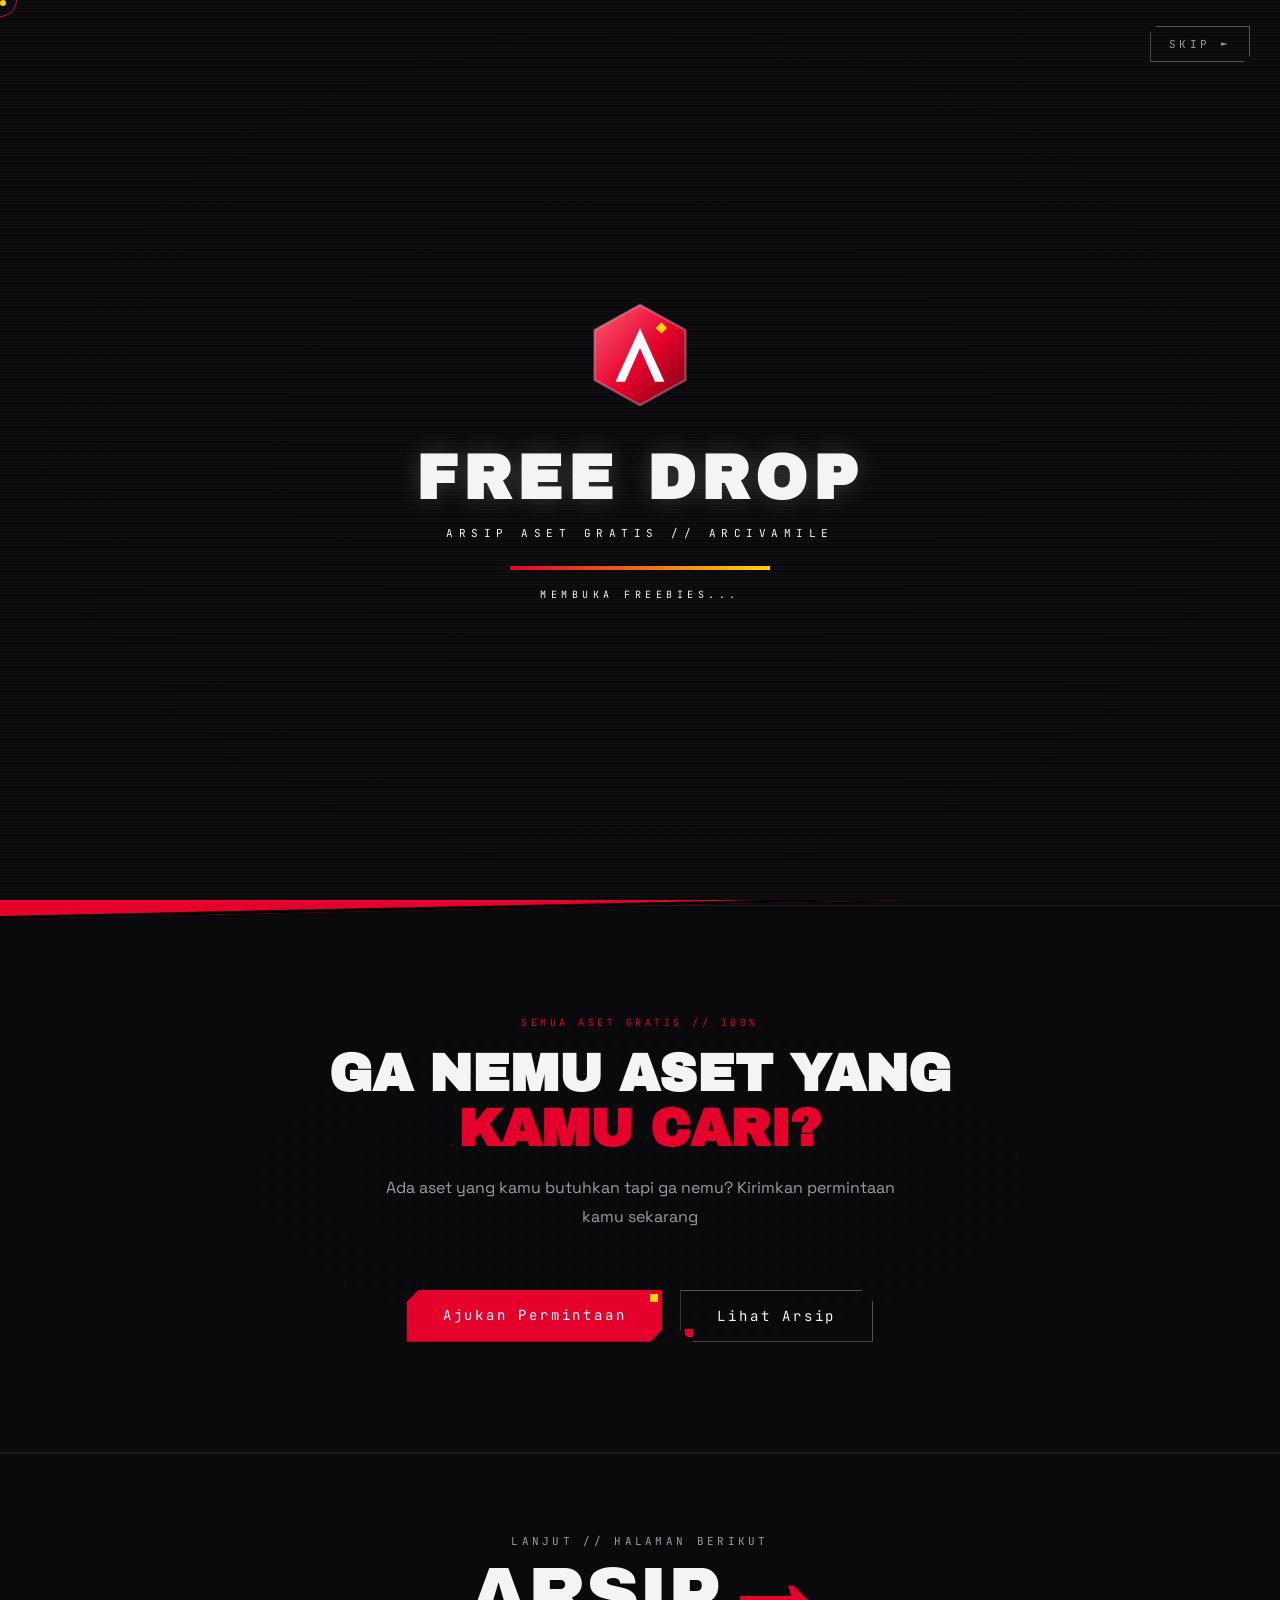
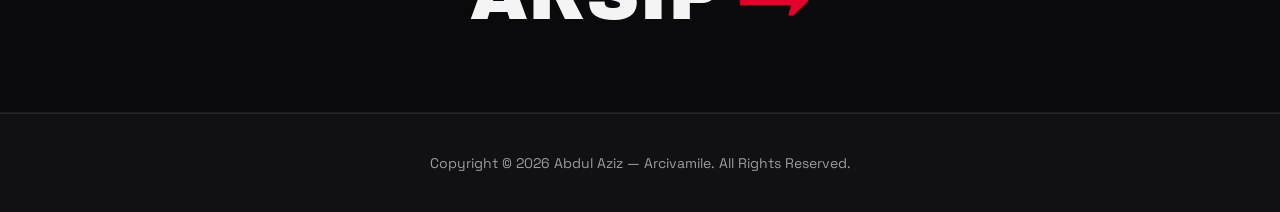
==== index.html @ 346e371b "update only free drop new" ====
<!DOCTYPE html>
<html lang="id" data-theme="dark">
<head>
  <meta charset="UTF-8">
  <meta name="viewport" content="width=device-width, initial-scale=1.0">
  <title>FREE DROP — ASET DESAIN GRATIS</title>
  <script>
    (function () {
      var t = localStorage.getItem('zzz-theme');
      if (t === 'light') document.documentElement.setAttribute('data-theme', 'light');
    })();
  </script>
  <link rel="preconnect" href="https://fonts.googleapis.com">
  <link rel="preconnect" href="https://fonts.gstatic.com" crossorigin>
  <link href="https://fonts.googleapis.com/css2?family=Archivo+Black&family=Space+Grotesk:wght@300;400;500;700&family=JetBrains+Mono:wght@400;700&display=swap" rel="stylesheet">
  <link rel="stylesheet" href="css/style.css">
  <link rel="stylesheet" href="css/freebies.css">
</head>
<body>

  <!-- ===== INTRO ===== -->
  <div class="intro" id="intro">
    <div class="intro-noise"></div>
    <div class="intro-halftone"></div>
    <button class="intro-skip" id="introSkip">SKIP &#9658;</button>
    <div class="intro-center">
      <div class="intro-logo" id="introLogo">
        <svg class="logo-svg" viewBox="0 0 48 48" aria-hidden="true">
          <defs>
            <linearGradient id="lgIntro" x1="0" y1="0" x2="1" y2="1">
              <stop offset="0" stop-color="#ff5a75"/>
              <stop offset="0.55" stop-color="#e4002b"/>
              <stop offset="1" stop-color="#7a0013"/>
            </linearGradient>
          </defs>
          <path d="M24 2.5 L43.5 13.3 V34.7 L24 45.5 L4.5 34.7 V13.3 Z" fill="url(#lgIntro)"/>
          <path d="M24 2.5 L43.5 13.3 V34.7 L24 45.5 L4.5 34.7 V13.3 Z" fill="none" stroke="rgba(255,255,255,.28)" stroke-width="1"/>
          <path d="M24 12.5 L34.5 35.5 H30.4 L24 21 L17.6 35.5 H13.5 Z" fill="#fff"/>
          <path d="M33.2 10 L35.6 12.4 L33.2 14.8 L30.8 12.4 Z" fill="#ffd400"/>
        </svg>
      </div>
      <h1 class="intro-name" id="introName">FREE DROP</h1>
      <p class="intro-sub">ARSIP ASET GRATIS // ARCIVAMILE</p>
      <div class="intro-bar"><i></i></div>
      <p class="intro-loading">MEMBUKA FREEBIES<span class="load-dots">...</span></p>
    </div>
  </div>

  <!-- ===== THEME FLASH ===== -->
  <div class="theme-flash" id="themeFlash"></div>

  <!-- ===== SCROLL PROGRESS ===== -->
  <div class="scroll-progress"><i id="scrollBar"></i></div>

  <!-- ===== NAVBAR ===== -->
  <header class="navbar" id="navbar">
    <div class="navbar-inner">
      <span class="nav-corner nc-tl"></span>
      <span class="nav-corner nc-tr"></span>
      <span class="nav-corner nc-bl"></span>
      <span class="nav-corner nc-br"></span>

      <a href="index" class="logo" data-logo>
        <span class="logo-box">
          <svg class="logo-svg" viewBox="0 0 48 48" aria-hidden="true">
            <defs>
              <linearGradient id="lgNav" x1="0" y1="0" x2="1" y2="1">
                <stop offset="0" stop-color="#ff5a75"/>
                <stop offset="0.55" stop-color="#e4002b"/>
                <stop offset="1" stop-color="#7a0013"/>
              </linearGradient>
            </defs>
            <path d="M24 2.5 L43.5 13.3 V34.7 L24 45.5 L4.5 34.7 V13.3 Z" fill="url(#lgNav)"/>
            <path d="M24 2.5 L43.5 13.3 V34.7 L24 45.5 L4.5 34.7 V13.3 Z" fill="none" stroke="rgba(255,255,255,.28)" stroke-width="1"/>
            <path d="M24 12.5 L34.5 35.5 H30.4 L24 21 L17.6 35.5 H13.5 Z" fill="#fff"/>
            <path d="M33.2 10 L35.6 12.4 L33.2 14.8 L30.8 12.4 Z" fill="#ffd400"/>
          </svg>
        </span>
        <span class="logo-text">RCHIVAMILE<span class="logo-dot">.</span></span>
      </a>
      <span class="nav-tag"><i></i><b>FREE DROP</b> // 2026</span>
      <span class="nav-stripe" aria-hidden="true"></span>

      <nav class="nav-links" id="navLinks">
        <a href="index" class="nav-link active" data-num="01"><span class="nav-txt">Home</span></a>
        <a href="arsip" class="nav-link" data-num="02"><span class="nav-txt">Arsip</span></a>
        <a href="request" class="nav-link" data-num="03"><span class="nav-txt">Request</span></a>
        <span class="nav-indicator" id="navIndicator"></span>
      </nav>

      <div class="navbar-right">
        <button class="theme-toggle" id="themeToggle" aria-label="Ganti tema cahaya">
          <span class="tt-sun">&#9728;</span>
          <span class="tt-knob"></span>
          <span class="tt-moon">&#9788;</span>
        </button>
        <a href="arsip" class="nav-cta">Unduh Aset<span class="cta-corners"></span></a>
      </div>

      <button class="burger" id="burger" aria-label="Menu">
        <span></span><span></span><span></span>
      </button>
    </div>
  </header>

  <!-- ===== MOBILE MENU ===== -->
  <div class="mobile-menu" id="mobileMenu">
    <div class="mobile-menu-bg" id="mobileMenuBg"></div>
    <nav class="mobile-menu-links">
      <a href="index" data-num="01" class="active">Home</a>
      <a href="arsip" data-num="02">Arsip</a>
      <a href="request" data-num="03">Request</a>
    </nav>
    <div class="mobile-menu-foot">
      <span>LINK AKTIF // HOME</span>
      <span class="mm-static">&#9612;&#9612;&#9612;&#9612;&#9612;&#9612;&#9612;</span>
    </div>
  </div>

  <!-- ===== HERO FREEBIES ===== -->
  <section class="fd-hero" id="top">
    <div class="hero-halftone"></div>
    <div class="fd-grid-bg" aria-hidden="true"></div>
    <svg class="fd-reticle" viewBox="0 0 100 100" aria-hidden="true">
      <g fill="none" stroke="rgba(255,255,255,.22)" stroke-width="1.2">
        <circle cx="50" cy="50" r="20"/>
        <circle cx="50" cy="50" r="42" stroke-dasharray="3 7" opacity=".4"/>
        <line x1="50" y1="18" x2="50" y2="30"/>
        <line x1="50" y1="70" x2="50" y2="82"/>
        <line x1="18" y1="50" x2="30" y2="50"/>
        <line x1="70" y1="50" x2="82" y2="50"/>
      </g>
    </svg>
    <div class="fd-vert vert-l">ASET GRATIS // VOL.01</div>
    <div class="fd-vert vert-r">DOWNLOAD / ARCIVAMILE</div>

    <div class="fd-hero-inner">
      <div class="hero-brackets" aria-hidden="true">
        <i class="br-tl"></i><i class="br-tr"></i><i class="br-bl"></i><i class="br-br"></i>
      </div>
      <p class="hero-kicker reveal">ARSIP ASET DESAIN GRATIS</p>
      <h1 class="fd-title">
        <span class="line line-1">
          <span class="glitch" data-text="FREE">FREE</span>
        </span>
        <span class="line line-2">
          <span class="glitch" data-text="DROP.">DROP.</span>
        </span>
      </h1>
      <p class="hero-sub reveal">Aset desain <b>gratis</b> dari Arcivamile — Unduh, Gunakan, dan Beri Kredit.</p>
      <div class="fd-chips reveal">
        <span class="fd-chip">100% GRATIS</span>
        <span class="fd-chip fd-chip-yellow">FILE SIAP PAKAI</span>
        <span class="fd-chip">UPDATE RUTIN</span>
        <span class="fd-chip fd-chip-fill">NO PAYWALL</span>
      </div>
      <div class="fd-stats reveal">
        <div class="fd-stat"><b id="statArsip">07</b><span>ARSIP</span></div>
        <div class="fd-stat"><b id="statKategori">07</b><span>KATEGORI</span></div>
        <div class="fd-stat"><b>100%</b><span>GRATIS</span></div>
        <div class="fd-stat"><b>FREE</b><span>LICENSE</span></div>
      </div>
    </div>

    <div class="fd-tape" aria-hidden="true"></div>
    <div class="hero-fade" aria-hidden="true"></div>
  </section>

  <!-- ===== MARQUEE ===== -->
  <div class="marquee">
    <div class="marquee-track">
      <span>LOGO PACK&nbsp;&nbsp;&#10022;&nbsp;&nbsp;FONT&nbsp;&nbsp;&#10022;&nbsp;&nbsp;PNG&nbsp;&nbsp;&#10022;&nbsp;&nbsp;JPG&nbsp;&nbsp;&#10022;&nbsp;&nbsp;LOGO PACK&nbsp;&nbsp;&#10022;&nbsp;&nbsp;FONT&nbsp;&nbsp;&#10022;&nbsp;&nbsp;PNG&nbsp;&nbsp;&#10022;&nbsp;&nbsp;JPG&nbsp;&nbsp;&#10022;&nbsp;&nbsp;LOGO PACK&nbsp;&nbsp;&#10022;&nbsp;&nbsp;FONT&nbsp;&nbsp;&#10022;&nbsp;&nbsp;PNG&nbsp;&nbsp;&#10022;&nbsp;&nbsp;JPG&nbsp;&nbsp;&#10022;&nbsp;&nbsp;</span>
      <span>LOGO PACK&nbsp;&nbsp;&#10022;&nbsp;&nbsp;FONT&nbsp;&nbsp;&#10022;&nbsp;&nbsp;PNG&nbsp;&nbsp;&#10022;&nbsp;&nbsp;JPG&nbsp;&nbsp;&#10022;&nbsp;&nbsp;LOGO PACK&nbsp;&nbsp;&#10022;&nbsp;&nbsp;FONT&nbsp;&nbsp;&#10022;&nbsp;&nbsp;PNG&nbsp;&nbsp;&#10022;&nbsp;&nbsp;JPG&nbsp;&nbsp;&#10022;&nbsp;&nbsp;LOGO PACK&nbsp;&nbsp;&#10022;&nbsp;&nbsp;FONT&nbsp;&nbsp;&#10022;&nbsp;&nbsp;PNG&nbsp;&nbsp;&#10022;&nbsp;&nbsp;JPG&nbsp;&nbsp;&#10022;&nbsp;&nbsp;</span>
    </div>
  </div>

  <!-- ===== CTA ===== -->
  <section class="fd-cta">
    <div class="hero-halftone"></div>
    <div class="fd-cta-inner reveal">
      <span class="cp-label">SEMUA ASET GRATIS // 100%</span>
      <h2 class="fd-cta-title">GA NEMU ASET YANG <BR> <span class="hl">KAMU CARI?</span></h2>
      <p>Ada aset yang kamu butuhkan tapi ga nemu? Kirimkan permintaan kamu sekarang</p>
      <div class="hero-cta">
        <a href="request" class="btn btn-red">Ajukan Permintaan<span></span></a>
        <a href="arsip" class="btn btn-ghost">Lihat Arsip<span></span></a>
      </div>
    </div>
  </section>

  


  <!-- ===== LANJUT KE ARSIP ===== -->
  <section class="fd-next">
    <a href="arsip" class="fd-next-link">
      <span class="fd-next-label">LANJUT // HALAMAN BERIKUT</span>
      <span class="fd-next-title">ARSIP<span class="fd-next-arrow">&#8594;</span></span>
    </a>
  </section>

  <!-- ===== FOOTER ===== -->
  <footer class="footer">
    <div class="footer-noise"></div>
    <p>Copyright &copy; 2026 Abdul Aziz — Arcivamile. All Rights Reserved.</p>
  </footer>

  <!-- cursor -->
  <div class="cursor" id="cursor"></div>
  <div class="cursor-dot" id="cursorDot"></div>

  <script src="js/freebies.js"></script>
</body>
</html>
---- css/style.css ----
/* ============================================================
   ARCIVAMILE — Zenless Zone Zero Themed Design Portfolio
   Light / Dark theme via [data-theme]
   ============================================================ */

/* ---------- THEME TOKENS ---------- */
:root {
  --red: #e4002b;
  --red-dark: #a3001f;
  --yellow: #ffd400;
  --font-display: 'Archivo Black', sans-serif;
  --font-body: 'Space Grotesk', sans-serif;
  --font-mono: 'JetBrains Mono', monospace;
  color-scheme: dark;

  /* dark */
  --bg: #0a0a0c;
  --bg-2: #111114;
  --bg-3: #1a1a1f;
  --text: #f4f4f5;
  --muted: #9b9ba3;
  --border: rgba(255,255,255,.08);
  --border-strong: rgba(255,255,255,.3);
  --halftone: rgba(255,255,255,.05);
  --scanline: rgba(255,255,255,.025);
  --kicker: #ffd400;
  --accent-text: #ffd400;
  --tag-text: #ffd400;
  --tag-border: rgba(255,212,0,.35);
  --hud-bg: rgba(10,10,12,.55);
  --navbar-bg: rgba(10,10,12,.55);
  --navbar-bg-solid: rgba(10,10,12,.9);
  --chip-text: #ffd400;
  --shadow: rgba(0,0,0,.6);
}

[data-theme="light"] {
  color-scheme: light;
  --bg: #f4f2ee;
  --bg-2: #ffffff;
  --bg-3: #e7e4de;
  --text: #17171a;
  --muted: #5c5c66;
  --border: rgba(20,20,24,.12);
  --border-strong: rgba(20,20,24,.4);
  --halftone: rgba(20,20,24,.06);
  --scanline: rgba(20,20,24,.045);
  --kicker: #e4002b;
  --accent-text: #e4002b;
  --tag-text: #7a5c00;
  --tag-border: rgba(160,120,0,.4);
  --hud-bg: rgba(255,255,255,.82);
  --navbar-bg: rgba(244,242,238,.72);
  --navbar-bg-solid: rgba(244,242,238,.93);
  --chip-text: #a3001f;
  --shadow: rgba(0,0,0,.18);
}

/* ---------- BASE ---------- */
* { margin: 0; padding: 0; box-sizing: border-box; }

html { scroll-behavior: smooth; }

body {
  background: var(--bg);
  color: var(--text);
  font-family: var(--font-body);
  overflow-x: hidden;
  cursor: none;
  transition: background-color .5s ease, color .5s ease,
              opacity .32s ease, transform .32s ease;
}
body.leaving { opacity: 0; transform: scale(.985); }

/* sembunyikan cursor bawaan di semua elemen (pakai custom cursor) */
* { cursor: none !important; }

@media (max-width: 768px) {
  body { cursor: auto; }
  * { cursor: auto !important; }
  .cursor, .cursor-dot { display: none; }
}

::selection { background: var(--red); color: #fff; }

::-webkit-scrollbar { width: 10px; }
::-webkit-scrollbar-track { background: var(--bg); }
::-webkit-scrollbar-thumb { background: var(--red); border: 2px solid var(--bg); }

.hl { color: var(--red); }

/* theme-aware smooth switch on key surfaces */
.navbar, .mobile-menu-bg, .hero-hud, .chip, .stat, .skill-card, .proj-card,
.channel, .footer, .scroll-progress, .contact-form input, .contact-form textarea,
.about-img, .theme-toggle {
  transition: background-color .5s ease, border-color .5s ease, color .5s ease;
}

/* ---------- helpers ---------- */
.reveal {
  opacity: 0;
  transform: translateY(34px);
  transition: opacity .8s cubic-bezier(.2,.7,.2,1), transform .8s cubic-bezier(.2,.7,.2,1);
}
.reveal.in { opacity: 1; transform: translateY(0); }

/* ============================================================
   INTRO — before entering the site
   ============================================================ */
.intro {
  position: fixed; inset: 0; z-index: 2000;
  background: var(--bg);
  display: grid; place-items: center;
  overflow: hidden;
  cursor: pointer;
  transition: transform .85s cubic-bezier(.8,0,.2,1) .2s;
}
.intro::before {
  content: '';
  position: absolute; inset: 0;
  background: var(--red);
  transform: translateY(101%);
  transition: transform .55s cubic-bezier(.8,0,.2,1);
}
.intro.exiting::before { transform: translateY(0); }
.intro.exiting { transform: translateY(-101%); }
.intro.done { display: none; }

.intro-halftone {
  position: absolute; inset: 0;
  background-image: radial-gradient(rgba(228,0,43,.14) 1.5px, transparent 1.6px);
  background-size: 16px 16px;
  mask-image: radial-gradient(ellipse at center, #000 20%, transparent 70%);
}
.intro-noise {
  position: absolute; inset: 0;
  background-image: repeating-linear-gradient(0deg, var(--scanline) 0 1px, transparent 1px 3px);
  animation: introStatic .25s steps(2) infinite;
}
@keyframes introStatic {
  0% { transform: translateY(0); }
  50% { transform: translateY(-12px); }
  100% { transform: translateY(6px); }
}
.intro-center { position: relative; z-index: 2; text-align: center; padding: 24px; }
.intro-logo {
  width: 112px; height: 112px;
  margin: 0 auto 34px;
  filter: drop-shadow(0 0 30px rgba(228,0,43,.5));
  animation: introLogoIn .9s ease-out .2s both,
             introLogoPulse 2.4s ease 1.4s infinite,
             introLogoGlitch 4.5s steps(2) 2.1s infinite;
}
@keyframes introLogoIn {
  0% { opacity: 0; transform: rotate(-14deg) scale(.65); filter: blur(12px); }
  22% { opacity: 1; transform: rotate(5deg) scale(1.06); }
  38% { opacity: .3; transform: rotate(-6deg) scale(.92); }
  55% { opacity: 1; transform: rotate(3deg) scale(1.02); }
  75% { opacity: .6; }
  100% { opacity: 1; transform: rotate(0) scale(1); filter: blur(0); }
}
@keyframes introLogoPulse {
  0%,100% { filter: drop-shadow(0 0 30px rgba(228,0,43,.45)); }
  50% { filter: drop-shadow(0 0 70px rgba(255,61,90,.9)); }
}
@keyframes introLogoGlitch {
  0%, 88%, 100% { transform: translateX(0) rotate(0); opacity: 1; }
  90% { transform: translateX(-5px) rotate(-3deg); opacity: .5; }
  92% { transform: translateX(5px) rotate(2deg); opacity: 1; }
  94% { transform: translateX(-3px); opacity: .7; }
  96% { transform: translateX(2px); opacity: 1; }
}

.intro-name {
  font-family: var(--font-display);
  font-size: clamp(32px, 7vw, 62px);
  letter-spacing: .1em;
  color: var(--text);
  margin-bottom: 14px;
  text-shadow: 0 0 24px rgba(255,255,255,.18);
}
.intro-name span {
  display: inline-block;
  opacity: 0;
  animation: introLetter .5s ease-out forwards;
}
@keyframes introLetter {
  0% { opacity: 0; transform: translateX(-16px) skewX(-10deg); filter: blur(6px); }
  25% { opacity: .9; transform: translateX(5px) skewX(6deg); }
  40% { opacity: .25; }
  55% { opacity: 1; transform: translateX(-3px) skewX(-4deg); }
  70% { opacity: .5; }
  85% { opacity: 1; transform: translateX(2px) skewX(2deg); }
  100% { opacity: 1; transform: translateX(0) skewX(0); filter: blur(0); }
}

/* glitch after letters settle — monochrome, inverts with theme */
.intro-name.glitching {
  animation: introNameGlitch 3.6s steps(2) infinite;
}
@keyframes introNameGlitch {
  0%, 87%, 100% { transform: none; opacity: 1; text-shadow: 0 0 24px rgba(255,255,255,.18); }
  89% { transform: translate(-4px, 2px) skewX(-5deg); clip-path: inset(0 0 45% 0); text-shadow: -3px 0 0 rgba(255,255,255,.5), 3px 0 0 rgba(255,255,255,.4); }
  91% { transform: translate(4px, -2px); clip-path: inset(45% 0 12% 0); opacity: .55; }
  93% { transform: translate(-3px, 1px) skewX(4deg); clip-path: inset(22% 0 40% 0); text-shadow: 3px 0 0 rgba(255,255,255,.45); }
  95% { transform: translate(2px, 0); opacity: .8; }
  97% { transform: none; }
}

.intro-sub {
  font-family: var(--font-mono);
  font-size: 11px; letter-spacing: .5em;
  color: var(--text);
  opacity: 0;
  animation: introFade 1s ease 1.6s forwards;
}
@keyframes introFade { to { opacity: 1; } }

.intro-bar {
  width: 260px; height: 4px;
  margin: 26px auto 0;
  background: var(--bg-3);
  overflow: hidden;
}
.intro-bar i {
  display: block; height: 100%; width: 0%;
  background: linear-gradient(90deg, var(--red), var(--yellow));
  animation: introLoad 2.3s ease-in-out .55s forwards;
}
@keyframes introLoad { to { width: 100%; } }

.intro-loading {
  margin-top: 18px;
  font-family: var(--font-mono);
  font-size: 10px; letter-spacing: .45em;
  color: var(--text);
  opacity: 0;
  animation: introFade .6s ease 2.8s forwards;
}
.load-dots { animation: preBlink 1s steps(2) infinite; }

.intro-skip {
  position: absolute; top: 26px; right: 30px; z-index: 3;
  font-family: var(--font-mono); font-size: 11px; letter-spacing: .3em;
  color: var(--muted);
  background: transparent; border: 1px solid var(--border-strong);
  padding: 10px 18px; cursor: pointer;
  clip-path: polygon(6px 0, 100% 0, 100% calc(100% - 6px), calc(100% - 6px) 100%, 0 100%, 0 6px);
  transition: all .3s ease;
  opacity: 0;
  animation: introFade .6s ease 2.9s forwards;
}
.intro-skip:hover { color: var(--text); border-color: var(--red); }

html.no-scroll { overflow: hidden; }

/* hero enters only after intro */
.hero-kicker, .hero-sub { animation: none; opacity: 0; }
.entered .hero-kicker { animation: kickerIn 1s ease .35s backwards; }
.entered .hero-sub { animation: kickerIn 1s ease .6s backwards; }

/* ============================================================
   THEME FLASH + SCROLL PROGRESS + TV STATIC
   ============================================================ */
.theme-flash {
  position: fixed; inset: 0; z-index: 1600;
  background: var(--red);
  opacity: 0; pointer-events: none;
  transition: opacity .3s ease;
}
.theme-flash.show { opacity: .14; }

.scroll-progress {
  position: fixed; top: 0; left: 0; width: 100%; height: 3px;
  z-index: 1200; background: var(--bg-3);
}
.scroll-progress i {
  display: block; height: 100%; width: 0%;
  background: linear-gradient(90deg, var(--red), var(--yellow));
  box-shadow: 0 0 12px var(--red);
}

.tv-static {
  position: fixed; inset: 0; z-index: 999;
  pointer-events: none;
  background-image: repeating-linear-gradient(0deg, var(--scanline) 0 1px, transparent 1px 3px);
}

/* ============================================================
   NAVBAR  ★ MAIN FEATURE
   ============================================================ */
.navbar {
  position: fixed; top: 0; left: 0; width: 100%;
  z-index: 1000;
  transform: translateY(-110%);
  background: var(--navbar-bg);
  backdrop-filter: blur(14px);
  -webkit-backdrop-filter: blur(14px);
  border-bottom: 1px solid var(--border);
}
.navbar.loaded { transform: translateY(0); transition: transform .55s cubic-bezier(.7,0,.2,1); }

.navbar.hidden { transform: translateY(-110%); }

.navbar.scrolled {
  background: var(--navbar-bg-solid);
  box-shadow: 0 8px 30px var(--shadow), 0 1px 0 var(--red);
}

.navbar::after {
  content: '';
  position: absolute; left: 0; bottom: -1px; height: 2px; width: 100%;
  background: linear-gradient(90deg, transparent, var(--red) 20%, var(--yellow) 80%, transparent);
  opacity: 0;
  transform: scaleX(.2);
  transition: opacity .5s ease, transform .5s ease;
}
.navbar.scrolled::after { opacity: 1; transform: scaleX(1); }

.navbar-inner {
  max-width: 1400px; margin: 0 auto;
  padding: 0 32px;
  height: 74px;
  position: relative;
  display: flex; align-items: center; justify-content: space-between;
  gap: 24px;
}

/* --- dekorasi panel (desktop) --- */
.nav-corner {
  position: absolute; width: 11px; height: 11px;
  z-index: 3; pointer-events: none;
  opacity: 0;
}
.nc-tl { top: 9px; left: 9px; border-top: 2px solid var(--yellow); border-left: 2px solid var(--yellow); }
.nc-tr { top: 9px; right: 9px; border-top: 2px solid var(--red); border-right: 2px solid var(--red); }
.nc-bl { bottom: 9px; left: 9px; border-bottom: 2px solid var(--red); border-left: 2px solid var(--red); }
.nc-br { bottom: 9px; right: 9px; border-bottom: 2px solid var(--yellow); border-right: 2px solid var(--yellow); }

.nav-tag {
  display: none;
  align-items: center; gap: 9px;
  font-family: var(--font-mono);
  font-size: 9px; letter-spacing: .3em;
  color: var(--muted);
  white-space: nowrap;
}
.nav-tag i { width: 6px; height: 6px; background: #4ade80; animation: preBlink 1.2s steps(2) infinite; flex-shrink: 0; }
.nav-tag b { color: var(--text); font-weight: 400; }

.nav-stripe {
  display: none;
  width: 18px; height: 34px;
  flex-shrink: 0;
  background: repeating-linear-gradient(-45deg, rgba(228,0,43,.6) 0 4px, rgba(255,212,0,.45) 4px 8px);
  background-size: 11.3px 11.3px;
  animation: stripeMove .7s linear infinite;
  opacity: .55;
  mask-image: linear-gradient(to bottom, transparent, #000 25%, #000 75%, transparent);
  -webkit-mask-image: linear-gradient(to bottom, transparent, #000 25%, #000 75%, transparent);
}
@keyframes stripeMove { to { background-position: 11.3px 0; } }

/* --- logo --- */
.logo {
  display: flex; align-items: center; gap: 10px;
  text-decoration: none; color: var(--text);
  font-family: var(--font-display); font-size: 15px;
  letter-spacing: .04em;
  transition: color .3s;
}
.logo-box {
  width: 40px; height: 40px;
  display: block;
  filter: drop-shadow(0 0 10px rgba(228,0,43,.5));
  transition: transform .35s cubic-bezier(.34,1.56,.64,1), filter .35s ease;
}
.logo-svg { width: 100%; height: 100%; display: block; }
.logo:hover .logo-box {
  transform: scale(1.14) rotate(-4deg);
  filter: drop-shadow(0 0 18px rgba(228,0,43,.9));
}
.logo-dot { color: var(--red); }

.logo:hover .logo-text { animation: logoGlitch .4s steps(2) 2; }
@keyframes logoGlitch {
  0% { transform: translateX(0); opacity: 1; }
  25% { transform: translateX(-2px); opacity: .6; color: var(--yellow); }
  50% { transform: translateX(2px); opacity: 1; }
  75% { transform: translateX(-1px); opacity: .7; color: var(--red); }
  100% { transform: translateX(0); opacity: 1; }
}

/* --- nav links --- */
.nav-links {
  position: relative;
  display: flex; align-items: center; gap: 6px;
}

/* slider merah yang mengikuti link aktif */
.nav-indicator {
  position: absolute; bottom: 2px; left: 0;
  height: 3px; width: 40px;
  background: var(--red);
  box-shadow: 0 0 12px rgba(228,0,43,.9);
  clip-path: polygon(6px 0, 100% 0, calc(100% - 6px) 100%, 0 100%);
  transition: left .45s cubic-bezier(.7,0,.3,1), width .45s cubic-bezier(.7,0,.3,1);
  z-index: 3;
  pointer-events: none;
}
.nav-indicator::after {
  content: '';
  position: absolute; top: -3px; left: 0; width: 100%; height: 3px;
  background: rgba(255,212,0,.85);
  clip-path: inherit;
}

.nav-link {
  position: relative;
  text-decoration: none;
  color: var(--muted);
  font-size: 14px; font-weight: 500;
  letter-spacing: .14em;
  padding: 12px 18px;
  overflow: hidden;
  transition: color .35s ease;
  isolation: isolate;
}

.nav-link::before {
  content: attr(data-num);
  font-family: var(--font-mono);
  font-size: 9px;
  color: var(--red);
  opacity: 0;
  margin-right: 2px;
  display: inline-block;
  vertical-align: super;
  transform: translateY(6px);
  transition: all .35s ease;
}

/* halftone dot texture on hover */
.nav-link::after {
  content: '';
  position: absolute; inset: 0;
  z-index: -1;
  background-image: radial-gradient(rgba(228,0,43,.16) 1.2px, transparent 1.3px);
  background-size: 7px 7px;
  clip-path: inset(100% 0 0 0);
  transition: clip-path .45s cubic-bezier(.7,0,.3,1);
}

.nav-link .nav-txt { position: relative; z-index: 1; }

/* blade merah miring saat hover — khas ZZZ */
.nav-link .nav-txt::before {
  content: '';
  position: absolute; inset: -3px -8px;
  z-index: -1;
  background: var(--red);
  box-shadow: 0 0 16px rgba(228,0,43,.6);
  transform: skewX(-14deg) scaleY(0);
  transform-origin: bottom;
  transition: transform .32s cubic-bezier(.7,0,.3,1);
}
.nav-link:hover .nav-txt::before, .nav-link.active .nav-txt::before {
  transform: skewX(-14deg) scaleY(1);
}

.nav-link:hover, .nav-link.active { color: var(--text); }
.nav-link:hover::after { clip-path: inset(0 0 0 0); }
.nav-link:hover::before, .nav-link.active::before { opacity: 1; transform: translateY(0); }

.nav-link:hover .nav-txt, .nav-link.active .nav-txt { color: #fff; text-shadow: 0 0 18px rgba(228,0,43,.8); }
.nav-link.active::after { clip-path: inset(0 0 0 0); }

.nav-link .nav-txt::after {
  content: '';
  position: absolute; left: 0; bottom: -4px;
  width: 100%; height: 2px;
  background: var(--yellow);
  transform: scaleX(0);
  transform-origin: left;
  transition: transform .4s cubic-bezier(.7,0,.3,1);
}
.nav-link:hover .nav-txt::after, .nav-link.active .nav-txt::after { transform: scaleX(1); }

/* --- navbar right (toggle + cta) --- */
.navbar-right {
  display: flex; align-items: center; gap: 16px;
}

/* --- theme toggle --- */
.theme-toggle {
  position: relative;
  width: 66px; height: 32px;
  background: var(--bg-3);
  border: 1px solid var(--border-strong);
  cursor: pointer;
  display: flex; align-items: center; justify-content: space-between;
  padding: 0 9px;
  clip-path: polygon(6px 0, 100% 0, 100% calc(100% - 6px), calc(100% - 6px) 100%, 0 100%, 0 6px);
  overflow: hidden;
}
.theme-toggle:hover { border-color: var(--red); box-shadow: 0 0 14px rgba(228,0,43,.25); }
.tt-sun, .tt-moon {
  position: relative; z-index: 1;
  font-size: 13px; line-height: 1;
  transition: color .35s ease, transform .45s cubic-bezier(.34,1.56,.64,1);
}
.tt-sun { color: var(--muted); }
.tt-moon { color: var(--muted); }
[data-theme="dark"] .tt-moon { color: var(--yellow); transform: scale(1.15); }
[data-theme="light"] .tt-sun { color: #e8761f; transform: scale(1.15) rotate(30deg); }
.tt-knob {
  position: absolute; top: 2px; left: 2px;
  width: 29px; height: 26px;
  background: var(--red);
  z-index: 0;
  clip-path: polygon(4px 0, 100% 0, 100% calc(100% - 4px), calc(100% - 4px) 100%, 0 100%, 0 4px);
  transition: transform .4s cubic-bezier(.7,0,.3,1), background .4s ease;
}
[data-theme="light"] .tt-knob { transform: translateX(33px); background: var(--yellow); }

/* --- CTA --- */
.nav-cta {
  position: relative;
  text-decoration: none;
  font-family: var(--font-mono);
  font-size: 12px; letter-spacing: .18em;
  color: #fff;
  background: var(--red);
  padding: 12px 26px;
  clip-path: polygon(10px 0, 100% 0, 100% calc(100% - 10px), calc(100% - 10px) 100%, 0 100%, 0 10px);
  transition: background .3s ease, transform .3s cubic-bezier(.34,1.56,.64,1);
}
.nav-cta:hover {
  background: var(--yellow);
  color: #000;
  transform: translateY(-2px);
}
.nav-cta:active { transform: translateY(0) scale(.96); }
.cta-corners::before, .cta-corners::after {
  content: '';
  position: absolute; width: 6px; height: 6px;
  background: var(--yellow);
  transition: all .3s ease;
}
.cta-corners::before { top: 3px; left: 3px; }
.cta-corners::after { bottom: 3px; right: 3px; }
.nav-cta:hover .cta-corners::before { background: var(--red); transform: translate(-2px,-2px); }
.nav-cta:hover .cta-corners::after { background: var(--red); transform: translate(2px,2px); }

/* --- burger --- */
.burger {
  display: none;
  width: 44px; height: 44px;
  background: transparent; border: 1px solid var(--border-strong);
  cursor: pointer;
  flex-direction: column; align-items: center; justify-content: center; gap: 6px;
  transition: border-color .3s, background-color .5s ease;
}
.burger span {
  display: block; width: 20px; height: 2px;
  background: var(--text);
  transition: all .4s cubic-bezier(.7,0,.3,1);
}
.burger.open span:nth-child(1) { transform: translateY(8px) rotate(45deg); background: var(--red); }
.burger.open span:nth-child(2) { opacity: 0; transform: scaleX(0); }
.burger.open span:nth-child(3) { transform: translateY(-8px) rotate(-45deg); background: var(--red); }

/* ============================================================
   MOBILE MENU
   ============================================================ */
.mobile-menu {
  position: fixed; inset: 0; z-index: 900;
  visibility: hidden;
  pointer-events: none;
}
.mobile-menu-bg {
  position: absolute; inset: 0;
  background: var(--bg);
  clip-path: circle(0% at 100% 0);
  background-image: radial-gradient(rgba(228,0,43,.08) 1.5px, transparent 1.6px);
  background-size: 14px 14px;
}
.mobile-menu.open { visibility: visible; pointer-events: auto; }
.mobile-menu.open .mobile-menu-bg { clip-path: circle(150% at 100% 0); transition: clip-path .7s cubic-bezier(.7,0,.3,1); }

.mobile-menu-links {
  position: relative; z-index: 1;
  height: 100%;
  display: flex; flex-direction: column;
  align-items: center; justify-content: center; gap: 10px;
  padding-top: 60px;
}
.mobile-menu-links a {
  position: relative;
  color: var(--text);
  text-decoration: none;
  font-family: var(--font-display);
  font-size: clamp(30px, 8vw, 48px);
  padding: 4px 18px;
  opacity: 0;
  transform: translateY(40px) rotate(2deg);
  transition: all .55s cubic-bezier(.34,1.56,.64,1);
}
.mobile-menu-links a::before {
  content: attr(data-num);
  font-family: var(--font-mono); font-size: 12px;
  color: var(--red);
  vertical-align: super; margin-right: 6px;
}
.mobile-menu-links a:hover { color: var(--red); letter-spacing: .1em; }
.mobile-menu.open .mobile-menu-links a {
  opacity: 1; transform: translateY(0) rotate(0deg);
}
.mobile-menu.open .mobile-menu-links a:nth-child(1) { transition-delay: .25s; }
.mobile-menu.open .mobile-menu-links a:nth-child(2) { transition-delay: .33s; }
.mobile-menu.open .mobile-menu-links a:nth-child(3) { transition-delay: .41s; }
.mobile-menu.open .mobile-menu-links a:nth-child(4) { transition-delay: .49s; }
.mobile-menu.open .mobile-menu-links a:nth-child(5) { transition-delay: .57s; }
.mobile-menu.open .mobile-menu-links a:nth-child(6) { transition-delay: .65s; }

.mobile-menu-foot {
  position: absolute; bottom: 34px; left: 0; width: 100%;
  display: flex; justify-content: space-between;
  padding: 0 28px;
  font-family: var(--font-mono); font-size: 10px;
  letter-spacing: .3em; color: var(--muted);
  opacity: 0; transition: opacity .5s ease .7s;
}
.mobile-menu.open .mobile-menu-foot { opacity: 1; }
.mm-static { color: var(--red); animation: preBlink 1.4s steps(2) infinite; }

/* ============================================================
   HERO
   ============================================================ */
.hero {
  position: relative;
  min-height: 100vh;
  display: grid; place-items: center;
  overflow: hidden;
  padding: 120px 24px 80px;
}
.hero-halftone {
  position: absolute; inset: 0;
  background-image: radial-gradient(var(--halftone) 1px, transparent 1.4px);
  background-size: 16px 16px;
  mask-image: radial-gradient(ellipse at center, #000 30%, transparent 75%);
}
.hero-tv {
  position: absolute; inset: -50%;
  background-image: repeating-linear-gradient(0deg, var(--scanline) 0 1px, transparent 1px 3px);
  animation: tvScan 8s linear infinite;
}
@keyframes tvScan { from { transform: translateY(0); } to { transform: translateY(60px); } }

/* --- canvas partikel --- */
#particles {
  position: absolute; inset: 0;
  z-index: 1;
  pointer-events: none;
}

/* --- grid desain (layar figma) --- */
.hero-grid {
  position: absolute; inset: 0;
  background-image:
    linear-gradient(var(--halftone) 1px, transparent 1px),
    linear-gradient(90deg, var(--halftone) 1px, transparent 1px);
  background-size: 64px 64px;
  mask-image: radial-gradient(ellipse at center, #000 20%, transparent 80%);
  -webkit-mask-image: radial-gradient(ellipse at center, #000 20%, transparent 80%);
  z-index: 0;
  opacity: .6;
}

/* --- speed lines (burst) --- */
.hero-lines {
  position: absolute; inset: 0;
  width: 100%; height: 100%;
  z-index: 0;
  pointer-events: none;
  opacity: 0;
  animation: linesFlicker 6s steps(2) infinite;
}
@keyframes linesFlicker {
  0%, 40%, 100% { opacity: 0; }
  41% { opacity: .9; }
  43% { opacity: 0; }
  58% { opacity: .7; }
  60% { opacity: 0; }
  78% { opacity: .5; }
  80% { opacity: 0; }
}

/* --- ring hexagon ganda --- */
.hero-ring {
  position: absolute; top: 50%; left: 50%;
  width: min(74vmin, 780px); height: min(74vmin, 780px);
  transform: translate(-50%, -50%);
  z-index: 0;
  pointer-events: none;
}
.ring-1 { animation: ringSpin 36s linear infinite; opacity: .5; }
.ring-2 {
  width: min(56vmin, 600px); height: min(56vmin, 600px);
  animation: ringSpin 26s linear infinite reverse;
  opacity: .45;
}
@keyframes ringSpin {
  from { transform: translate(-50%, -50%) rotate(0deg); }
  to { transform: translate(-50%, -50%) rotate(360deg); }
}

/* --- reticle crosshair --- */
.hero-reticle {
  position: absolute; top: 19%; right: 9%;
  width: 130px; height: 130px;
  z-index: 1;
  pointer-events: none;
  animation: reticlePulse 3s ease-in-out infinite;
}
@keyframes reticlePulse {
  0%,100% { transform: scale(1); opacity: .7; }
  50% { transform: scale(1.14); opacity: 1; }
}

/* --- petir kuning --- */
.hero-bolt {
  position: absolute; left: 12%; top: 42%;
  width: 34px; height: 56px;
  z-index: 1;
  pointer-events: none;
  filter: drop-shadow(0 0 8px rgba(255,212,0,.6));
  animation: boltFloat 5s ease-in-out infinite;
}
@keyframes boltFloat {
  0%,100% { transform: translateY(0) rotate(-8deg); opacity: .9; }
  50% { transform: translateY(-18px) rotate(8deg); opacity: .4; }
}

/* --- caution tape --- */
.hero-tape {
  position: absolute; top: 84px; left: 0;
  width: 100%; height: 10px;
  z-index: 1;
  pointer-events: none;
  background: repeating-linear-gradient(45deg, var(--yellow) 0 12px, #111 12px 24px);
  background-size: 34px 34px;
  opacity: .75;
  animation: tapeMove 1.1s linear infinite;
}
@keyframes tapeMove { to { background-position: 34px 0; } }

/* --- channel indicator --- */
.hero-channel {
  position: absolute; left: 20px; top: 50%;
  transform: translateY(-50%);
  display: flex; align-items: center; gap: 14px;
  font-family: var(--font-mono);
  z-index: 2;
  pointer-events: none;
  border-left: 1px solid var(--border-strong);
  padding-left: 14px;
}
.ch-txt {
  transform: rotate(90deg);
  white-space: nowrap;
  font-size: 9px; letter-spacing: .4em;
  color: var(--muted);
}
.hero-channel b { font-size: 15px; color: var(--red); }
.ch-dot { width: 6px; height: 6px; background: var(--red); animation: preBlink 1s steps(2) infinite; }

/* --- corner ticks di tepi viewport --- */
.hero-corners {
  position: absolute; inset: 16px;
  z-index: 3;
  pointer-events: none;
  opacity: 0;
  transition: opacity .8s ease var(--fdt, .2s);
}
.hero-corners i {
  position: absolute; width: 22px; height: 22px;
  border: 2px solid rgba(228,0,43,.55);
}
.ct-tl { top: 0; left: 0; border-right: 0; border-bottom: 0; }
.ct-tr { top: 0; right: 0; border-left: 0; border-bottom: 0; }
.ct-bl { bottom: 0; left: 0; border-right: 0; border-top: 0; }
.ct-br { bottom: 0; right: 0; border-left: 0; border-top: 0; }

/* --- teks vertikal di sisi kiri/kanan --- */
.hero-vert {
  position: absolute; top: 50%;
  transform: translateY(-50%);
  writing-mode: vertical-rl;
  font-family: var(--font-mono);
  font-size: 9px; letter-spacing: .5em;
  color: var(--muted);
  z-index: 2;
  pointer-events: none;
  opacity: 0;
  transition: opacity .8s ease var(--fdt, .2s);
}
.hero-vert::before {
  content: '';
  display: inline-block;
  width: 2px; height: 26px;
  background: var(--red);
  margin-bottom: 14px;
}
.vert-l { left: 76px; }
.vert-r { right: 76px; --fdt: .7s; }

/* --- sapuan cahaya melintasi judul --- */
.hero-shine {
  position: absolute; top: 24%; left: -50%;
  width: 45%; height: 230px;
  background: linear-gradient(105deg, transparent 0%, rgba(255,212,0,.05) 45%, rgba(255,255,255,.09) 50%, rgba(255,212,0,.05) 55%, transparent 100%);
  transform: skewX(-18deg);
  z-index: 1;
  pointer-events: none;
  opacity: 0;
  transition: opacity 1s ease 1.1s;
}
@keyframes shineSweep {
  0%, 55% { left: -50%; }
  85%, 100% { left: 110%; }
}

/* --- vignette fokus ke tengah --- */
.hero-vignette {
  position: absolute; inset: 0;
  background: radial-gradient(ellipse 75% 70% at 50% 42%, transparent 40%, var(--bg) 100%);
  opacity: .35;
  z-index: 0;
  pointer-events: none;
}

/* --- badge hexagon raksasa (watermark) --- */
.hero-badge {
  position: absolute; top: 50%; left: 50%;
  width: min(88vmin, 920px); height: min(88vmin, 920px);
  transform: translate(-50%, -50%);
  color: var(--red);
  opacity: .06;
  pointer-events: none;
  z-index: 0;
}
.hero-badge svg {
  width: 100%; height: 100%;
  animation: badgeSpin 70s linear infinite;
}
@keyframes badgeSpin { to { transform: rotate(360deg); } }

/* --- bentuk geometris mengambang --- */
.hero-shape {
  position: absolute; z-index: 0;
  pointer-events: none;
  opacity: .6;
}
.shape-1 {
  width: 250px; height: 250px; top: 11%; left: 7%;
  border: 2px solid rgba(228,0,43,.65);
  clip-path: polygon(50% 0, 100% 87%, 0 87%);
  animation: spinFloat1 10s ease-in-out infinite;
}
@keyframes spinFloat1 {
  0%,100% { transform: rotate(0deg) translateY(0); }
  50% { transform: rotate(180deg) translateY(-26px); }
}
.shape-2 {
  width: 190px; height: 190px; bottom: 20%; right: 4%;
  border: 2px solid rgba(255,212,0,.55);
  animation: spinFloat2 13s ease-in-out infinite;
}
@keyframes spinFloat2 {
  0%,100% { transform: rotate(45deg) translate(0, 0); }
  50% { transform: rotate(225deg) translate(0, -20px); }
}
.shape-3 {
  width: 130px; height: 130px; top: 21%; right: 30%;
  border: 2px solid rgba(255,255,255,.3);
  clip-path: polygon(40% 0, 60% 0, 60% 40%, 100% 40%, 100% 60%, 60% 60%, 60% 100%, 40% 100%, 40% 60%, 0 60%, 0 40%, 40% 40%);
  animation: spinFloat3 11s ease-in-out infinite;
}
@keyframes spinFloat3 {
  0%,100% { transform: rotate(0deg) scale(1); }
  50% { transform: rotate(90deg) scale(.78); }
}

/* --- fade bawah hero --- */
.hero-fade {
  position: absolute; left: 0; right: 0; bottom: 0;
  height: 150px;
  background: linear-gradient(to bottom, transparent, var(--bg));
  z-index: 1;
  pointer-events: none;
}

.hero::before, .hero::after {
  content: '';
  position: absolute;
  width: 520px; height: 520px;
  border-radius: 50%;
  filter: blur(120px);
  opacity: .16;
  animation: blob 9s ease-in-out infinite alternate;
}
.hero::before { background: var(--red); top: -180px; left: -140px; }
.hero::after { background: var(--yellow); bottom: -200px; right: -160px; animation-delay: -4.5s; }
@keyframes blob { to { transform: translate(70px, 50px) scale(1.2); } }

.hero-inner { position: relative; z-index: 2; max-width: 1000px; text-align: center; transition: transform .45s ease-out; }

/* ===== entrance bertahap setelah intro keluar ===== */
.hero-title .line { opacity: 0; }
.hero-hud, .hero-channel, .hero-scroll, .hero-shine {
  opacity: 0;
  transition: opacity .8s ease var(--fdt, .2s);
}
.hero-tape {
  opacity: 0;
  transition: opacity .8s ease var(--fdt, .2s);
}
body.entered .hero-title .line-1 { animation: lineIn 1s cubic-bezier(.7,0,.3,1) .1s both; }
body.entered .hero-title .line-2 { animation: lineIn 1s cubic-bezier(.7,0,.3,1) .25s both; }
body.entered .hero-hud, body.entered .hero-channel,
body.entered .hero-scroll, body.entered .hero-shine { opacity: 1; }
body.entered .hero-tape { opacity: .75; }
body.entered .hero-corners { opacity: 1; }
body.entered .hero-vert { opacity: 1; }
body.entered .hero-shine { animation: shineSweep 9s ease-in-out 5s infinite; }
@keyframes lineIn {
  from { opacity: 0; transform: translateY(70px); clip-path: inset(0 0 100% 0); }
  to { opacity: 1; transform: translateY(0); clip-path: inset(0 0 0 0); }
}
.hud-tl { --fdt: .2s; }
.hud-tr { --fdt: .3s; }
.hud-bl { --fdt: .4s; }
.hud-br { --fdt: .5s; }
.hero-channel { --fdt: .5s; }
.hero-tape { --fdt: .3s; }
.vert-l { --fdt: .6s; }
.hero-scroll { --fdt: .9s; }

/* sudut bracket di sekitar konten */
.hero-brackets { position: absolute; inset: -30px -50px; pointer-events: none; z-index: 1; }
.hero-brackets i {
  position: absolute; width: 30px; height: 30px;
  border-color: rgba(228,0,43,.55);
  border-style: solid; border-width: 0;
  animation: brPulse 3s ease-in-out infinite;
}
.br-tl { top: 0; left: 0; border-top-width: 2px; border-left-width: 2px; }
.br-tr { top: 0; right: 0; border-top-width: 2px; border-right-width: 2px; }
.br-bl { bottom: 0; left: 0; border-bottom-width: 2px; border-left-width: 2px; }
.br-br { bottom: 0; right: 0; border-bottom-width: 2px; border-right-width: 2px; }
@keyframes brPulse { 50% { border-color: rgba(255,212,0,.75); } }

.hero-kicker {
  font-family: var(--font-mono);
  font-size: 13px; letter-spacing: .4em;
  color: var(--kicker);
  margin-bottom: 26px;
}
.hero-kicker::after {
  content: '\258C';
  margin-left: 10px;
  color: var(--red);
  animation: preBlink 1s steps(2) infinite;
}
@keyframes kickerIn { from { opacity: 0; letter-spacing: 1em; } to { opacity: 1; } }

.hero-title { font-family: var(--font-display); line-height: .95; }
.hero-title .line { display: block; }
.hero-title .line-1 { color: var(--text); font-size: clamp(56px, 13vw, 170px); text-shadow: 0 0 46px rgba(228,0,43,.28); }
.hero-title .line-2 { font-size: clamp(56px, 13vw, 170px); -webkit-text-stroke: 2px var(--red); color: transparent; }

.glitch { position: relative; display: inline-block; }
.glitch::before, .glitch::after {
  content: attr(data-text);
  position: absolute; inset: 0;
  opacity: 0;
}
.glitch::before { color: var(--red); animation: glitchA 4s infinite steps(2); }
.glitch::after { color: var(--yellow); animation: glitchB 4s infinite steps(2); }
@keyframes glitchA {
  0%, 92%, 100% { opacity: 0; transform: none; }
  93% { opacity: .85; transform: translate(-6px, 3px); clip-path: inset(20% 0 40% 0); }
  95% { opacity: .6; transform: translate(5px, -2px); clip-path: inset(60% 0 10% 0); }
  97% { opacity: 0; }
}
@keyframes glitchB {
  0%, 92%, 100% { opacity: 0; transform: none; }
  94% { opacity: .7; transform: translate(6px, -3px); clip-path: inset(45% 0 30% 0); }
  96% { opacity: .5; transform: translate(-5px, 2px); clip-path: inset(10% 0 70% 0); }
}

.hero-sub {
  max-width: 620px; margin: 30px auto 0;
  color: var(--muted); font-size: 17px; line-height: 1.7;
}
.hero-sub b { color: var(--text); font-weight: 700; }
.hero-sub i { color: var(--kicker); font-style: normal; }

.hero-cta {
  margin-top: 40px;
  display: flex; gap: 18px; justify-content: center; flex-wrap: wrap;
}

.btn {
  position: relative;
  display: inline-block;
  font-family: var(--font-mono);
  font-size: 14px; letter-spacing: .2em;
  text-decoration: none;
  padding: 16px 36px;
  transition: all .35s cubic-bezier(.34,1.56,.64,1);
  overflow: hidden;
}
.btn-red {
  background: var(--red); color: #fff;
  clip-path: polygon(12px 0, 100% 0, 100% calc(100% - 12px), calc(100% - 12px) 100%, 0 100%, 0 12px);
  animation: btnPulse 2.6s ease-in-out infinite;
}
@keyframes btnPulse {
  0%,100% { box-shadow: 0 0 0 0 rgba(228,0,43,.5); }
  50% { box-shadow: 0 0 0 16px rgba(228,0,43,0); }
}
.btn-red span, .btn-ghost span {
  position: absolute; width: 8px; height: 8px; background: var(--yellow);
}
.btn-red span { top: 4px; right: 4px; }
.btn-red:hover { background: var(--yellow); color: #000; transform: translateY(-3px); }
.btn-red:hover span { background: var(--red); }
.btn-red::after {
  content: '';
  position: absolute; inset: 0;
  background: rgba(255,255,255,.25);
  transform: translateX(-110%) skewX(-25deg);
  transition: transform .5s ease;
}
.btn-red:hover::after { transform: translateX(110%) skewX(-25deg); }

.btn-ghost {
  color: var(--text);
  border: 1px solid var(--border-strong);
  clip-path: polygon(0 0, calc(100% - 12px) 0, 100% 12px, 100% 100%, 12px 100%, 0 calc(100% - 12px));
}
.btn-ghost span { bottom: 4px; left: 4px; background: var(--red); }
.btn-ghost:hover { border-color: var(--red); color: var(--red); background: rgba(228,0,43,.08); transform: translateY(-3px); }

.hero-hud {
  position: absolute; z-index: 2;
  font-family: var(--font-mono); font-size: 10px;
  letter-spacing: .25em; color: var(--muted);
  padding: 8px 14px;
  border: 1px solid var(--border);
  background: var(--hud-bg);
  backdrop-filter: blur(6px);
}
.hero-hud b { color: #4ade80; font-weight: 400; }
.hero-hud b.red { color: var(--red); }
.hud-tl { top: 110px; left: 24px; animation: hudFloat 5s ease-in-out infinite; }
.hud-tr { top: 110px; right: 24px; animation: hudFloat 5s ease-in-out infinite .8s; }
.hud-bl { bottom: 90px; left: 24px; animation: hudFloat 5s ease-in-out infinite 1.6s; }
.hud-br { bottom: 90px; right: 24px; animation: hudFloat 5s ease-in-out infinite 2.4s; }
@keyframes hudFloat { 50% { transform: translateY(-8px); } }
.rec-dot { display: inline-block; width: 7px; height: 7px; background: var(--red); margin-right: 5px; animation: preBlink 1s steps(2) infinite; }

.hero-scroll {
  position: absolute; bottom: 30px; left: 50%;
  transform: translateX(-50%);
  display: flex; flex-direction: column; align-items: center; gap: 10px;
  font-family: var(--font-mono); font-size: 9px; letter-spacing: .4em; color: var(--muted);
}
.scroll-line {
  width: 1px; height: 44px;
  background: linear-gradient(var(--red), transparent);
  position: relative; overflow: hidden;
}
.scroll-line::after {
  content: '';
  position: absolute; top: -10px; left: -1.5px;
  width: 4px; height: 10px; background: var(--text);
  animation: scrollDrop 1.6s ease-in-out infinite;
}
@keyframes scrollDrop { to { transform: translateY(50px); } }

.chip {
  position: absolute; z-index: 2;
  font-family: var(--font-mono); font-size: 10.5px;
  letter-spacing: .12em;
  color: var(--chip-text);
  background: rgba(228,0,43,.12);
  border: 1px solid rgba(228,0,43,.5);
  padding: 8px 14px;
  backdrop-filter: blur(4px);
  opacity: 0;
  transition: opacity .7s ease var(--fdt, .2s);
  animation: chipFloat 6s ease-in-out infinite;
}
body.entered .chip { opacity: 1; }
.chip::before { content: '\25B8 '; color: var(--red); }
.chip-yellow { border-color: rgba(255,212,0,.55); color: var(--tag-text); }
.chip-yellow::before { color: var(--yellow); }
.chip-fill { background: var(--red); border-color: var(--red); color: #fff; }
.chip-fill::before { color: #fff; }
.chip-1 { top: 26%; left: 11%; --fdt: .35s; animation-delay: 0s; }
.chip-2 { top: 62%; right: 9%; --fdt: .5s; animation-delay: 1.2s; }
.chip-3 { bottom: 32%; left: 18%; --fdt: .6s; animation-delay: 2.4s; }
.chip-4 { top: 24%; right: 18%; --fdt: .45s; animation-delay: 3.6s; }
.chip-5 { bottom: 18%; right: 18%; --fdt: .55s; animation-delay: 4.8s; }
.chip-6 { top: 34%; left: 5%; --fdt: .7s; animation-delay: 1.8s; }
.chip-7 { bottom: 20%; left: 7%; --fdt: .65s; animation-delay: 4.2s; }
@keyframes chipFloat {
  0%,100% { transform: translateY(0) rotate(0deg); }
  50% { transform: translateY(-16px) rotate(-3deg); }
}

/* ============================================================
   MARQUEE
   ============================================================ */
.marquee {
  background: var(--red);
  overflow: hidden;
  padding: 14px 0;
  transform: rotate(-1.2deg) scale(1.02);
  border-top: 3px solid #000;
  border-bottom: 3px solid #000;
  position: relative; z-index: 3;
}
.marquee-track {
  display: flex; width: max-content;
  animation: marquee 22s linear infinite;
}
.marquee-track span {
  font-family: var(--font-display);
  font-size: 20px; letter-spacing: .12em;
  color: #fff;
  white-space: nowrap;
  padding-right: 12px;
}
@keyframes marquee { to { transform: translateX(-50%); } }

/* ============================================================
   SECTIONS
   ============================================================ */
.section {
  max-width: 1280px; margin: 0 auto;
  padding: 110px 24px;
}
.section-head {
  display: flex; align-items: baseline; gap: 20px;
  margin-bottom: 64px;
}
.sec-num {
  font-family: var(--font-mono);
  font-size: 14px; color: var(--red);
  animation: preBlink 2.5s steps(2) infinite;
}
.sec-title {
  font-family: var(--font-display);
  font-size: clamp(32px, 5vw, 56px);
  letter-spacing: .02em;
}
.sec-title-accent {
  color: var(--red);
  -webkit-text-stroke: 1px var(--red);
  animation: titleJitter 5s infinite;
}
@keyframes titleJitter {
  0%, 90%, 100% { transform: none; }
  92% { transform: translate(1px, -1px); }
  94% { transform: translate(-1px, 1px); }
  96% { transform: translate(0, 0); }
}
.sec-line {
  flex: 1; height: 1px;
  background: linear-gradient(90deg, rgba(228,0,43,.6), transparent);
  margin-left: 10px;
  position: relative;
}
.sec-line::after {
  content: '\25AE';
  position: absolute; right: 0; top: -7px;
  color: var(--red); font-size: 12px;
}

/* ============================================================
   ABOUT
   ============================================================ */
.about-grid {
  display: grid;
  grid-template-columns: 380px 1fr;
  gap: 64px;
  align-items: center;
}
.about-frame { position: relative; }
.about-img {
  aspect-ratio: 1;
  background: var(--bg-3);
  display: grid; place-items: center;
  clip-path: polygon(20px 0, 100% 0, 100% calc(100% - 20px), calc(100% - 20px) 100%, 0 100%, 0 20px);
  position: relative;
  overflow: hidden;
}
.about-img img {
  width: 100%; height: 100%;
  object-fit: cover;
  display: block;
  transition: transform .6s cubic-bezier(.2,.7,.2,1);
}
.about-img:hover img { transform: scale(1.05); }
.about-img::before {
  content: '';
  position: absolute; inset: 0;
  background: radial-gradient(rgba(228,0,43,.25), transparent 70%),
              radial-gradient(var(--halftone) 1px, transparent 1.5px);
  background-size: auto, 12px 12px;
  pointer-events: none;
}
.about-img-hint {
  position: absolute; bottom: 14px; left: 50%;
  transform: translateX(-50%);
  font-family: var(--font-mono); font-size: 9px; letter-spacing: .25em;
  color: var(--text);
  background: var(--hud-bg);
  border: 1px solid var(--border-strong);
  padding: 6px 12px;
  white-space: nowrap;
  z-index: 2;
  animation: hintFade .8s ease 5s forwards;
}
@keyframes hintFade { to { opacity: 0; visibility: hidden; } }
.about-img::after {
  content: '';
  position: absolute; inset: 0;
  border: 1px solid rgba(228,0,43,.5);
  clip-path: polygon(20px 0, 100% 0, 100% calc(100% - 20px), calc(100% - 20px) 100%, 0 100%, 0 20px);
  animation: framePulse 3s ease-in-out infinite;
}
@keyframes framePulse { 50% { border-color: var(--yellow); } }
.avatar svg {
  width: 160px; height: 160px;
  filter: drop-shadow(0 0 30px rgba(228,0,43,.5));
  animation: avatarGlow 4s ease-in-out infinite;
}
@keyframes avatarGlow { 50% { filter: drop-shadow(0 0 55px rgba(228,0,43,.8)); } }
.avatar {
  display: grid; place-items: center;
  z-index: 1;
}
.about-tag {
  position: absolute; bottom: -14px; right: -8px;
  font-family: var(--font-mono); font-size: 11px; letter-spacing: .2em;
  background: var(--red); color: #fff;
  padding: 8px 16px;
  clip-path: polygon(8px 0, 100% 0, 100% calc(100% - 8px), calc(100% - 8px) 100%, 0 100%, 0 8px);
  transform: rotate(-2deg);
}

.about-info h3 {
  font-size: clamp(22px, 3vw, 32px);
  line-height: 1.35; margin-bottom: 18px;
}
.about-info p { color: var(--muted); line-height: 1.8; font-size: 16px; }
.about-info b { color: var(--text); }

/* ============================================================
   SKILLS
   ============================================================ */
.skills-grid {
  display: grid;
  grid-template-columns: repeat(4, 1fr);
  gap: 24px;
}
.skill-card {
  border: 1px solid var(--border);
  background: var(--bg-2);
  padding: 32px 22px;
  text-align: center;
  position: relative;
  overflow: hidden;
  transition: transform .4s cubic-bezier(.2,.7,.2,1),
              border-color .4s ease,
              box-shadow .4s ease,
              background-color .5s ease;
}
.skill-card::before {
  content: '';
  position: absolute; top: 0; left: 0; width: 100%; height: 3px;
  background: linear-gradient(90deg, var(--red), var(--yellow));
  transform: scaleX(0);
  transform-origin: left;
  transition: transform .45s ease;
}
.skill-card::after {
  content: '';
  position: absolute; inset: 0;
  background-image: radial-gradient(var(--halftone) 1px, transparent 1.5px);
  background-size: 12px 12px;
  opacity: 0;
  transition: opacity .4s ease;
  pointer-events: none;
}
.skill-card:hover {
  transform: translateY(-8px);
  border-color: rgba(228,0,43,.45);
  box-shadow: 0 18px 42px var(--shadow), 0 0 0 1px rgba(228,0,43,.25);
  background: var(--bg-3);
}
.skill-card:hover::before { transform: scaleX(1); }
.skill-card:hover::after { opacity: 1; }
.skill-num {
  position: absolute; top: 12px; right: 14px;
  font-family: var(--font-mono); font-size: 10px;
  color: var(--muted); opacity: .5;
}
.skill-icon {
  width: 66px; height: 66px;
  margin: 0 auto 18px;
  display: grid; place-items: center;
  font-family: var(--font-display); font-size: 22px; color: #fff;
  background: linear-gradient(135deg, var(--sc, var(--red)) 0%, #1a1a1f 160%);
  clip-path: polygon(10px 0, 100% 0, 100% calc(100% - 10px), calc(100% - 10px) 100%, 0 100%, 0 10px);
  transition: transform .4s cubic-bezier(.34,1.56,.64,1), box-shadow .4s ease;
}
.skill-card:hover .skill-icon {
  transform: rotate(-6deg) scale(1.12);
  box-shadow: 0 0 24px var(--sc);
}
.skill-card h4 {
  font-family: var(--font-display);
  font-size: 17px;
  margin-bottom: 6px;
}
.skill-card p {
  font-family: var(--font-mono);
  font-size: 11px;
  color: var(--muted);
  letter-spacing: .04em;
}

/* ============================================================
   PROJECTS
   ============================================================ */
.projects-grid {
  display: grid;
  grid-template-columns: repeat(2, 1fr);
  gap: 28px;
}
.proj-card.featured { grid-column: 1 / -1; }
.proj-card.featured .proj-body h3 { font-size: 26px; }
.proj-card {
  display: block;
  text-decoration: none;
  color: var(--text);
  border: 1px solid var(--border);
  background: var(--bg-2);
  overflow: hidden;
  position: relative;
  transition: transform .45s cubic-bezier(.2,.7,.2,1), box-shadow .45s ease;
}
.proj-card::after {
  content: '';
  position: absolute; inset: 0;
  border: 1px solid var(--red);
  opacity: 0;
  transition: all .45s ease;
  clip-path: polygon(16px 0, 100% 0, 100% calc(100% - 16px), calc(100% - 16px) 100%, 0 100%, 0 16px);
  pointer-events: none;
  z-index: 2;
}
.proj-card:hover { transform: translateY(-12px); box-shadow: 0 24px 50px var(--shadow), 0 0 0 1px rgba(228,0,43,.3); }
.proj-card:hover::after { opacity: 1; inset: 8px; }
.proj-img {
  position: relative;
  aspect-ratio: 16 / 10;
  background: var(--bg-3);
  overflow: hidden;
}
.proj-img img {
  width: 100%; height: 100%;
  object-fit: cover;
  display: block;
  transition: transform .6s cubic-bezier(.2,.7,.2,1), filter .6s ease;
}
.proj-card:hover .proj-img img { transform: scale(1.06); filter: brightness(.72); }
.proj-open {
  position: absolute; top: 50%; left: 50%;
  transform: translate(-50%, -50%) translateY(16px);
  font-family: var(--font-mono);
  font-size: 11px; letter-spacing: .25em;
  color: #fff;
  background: var(--red);
  padding: 12px 22px;
  clip-path: polygon(8px 0, 100% 0, 100% calc(100% - 8px), calc(100% - 8px) 100%, 0 100%, 0 8px);
  opacity: 0;
  pointer-events: none;
  z-index: 1;
  transition: all .4s cubic-bezier(.34,1.56,.64,1);
  white-space: nowrap;
}
.proj-card:hover .proj-open {
  opacity: 1;
  transform: translate(-50%, -50%) translateY(0);
}
.proj-open::before {
  content: '\2197';
  margin-right: 8px;
  display: inline-block;
  transition: transform .3s ease;
}
.proj-card:hover .proj-open::before { transform: translate(2px, -2px); }
.proj-body { padding: 24px; }
.proj-body h3 { font-size: 20px; margin-bottom: 8px; font-family: var(--font-display); }
.proj-body p { color: var(--muted); font-size: 14px; line-height: 1.6; }

/* ============================================================
   CONTACT
   ============================================================ */
.contact-grid {
  display: grid;
  grid-template-columns: 1fr 1fr;
  gap: 64px;
}
.contact-info h3 { font-size: clamp(24px, 3vw, 36px); margin-bottom: 16px; }
.contact-info > p { color: var(--muted); line-height: 1.8; margin-bottom: 30px; }
.contact-channels { display: flex; flex-direction: column; gap: 12px; }
.channel {
  text-decoration: none; color: var(--muted);
  font-family: var(--font-mono); font-size: 13px; letter-spacing: .08em;
  padding: 14px 18px;
  border: 1px solid var(--border);
  background: var(--bg-2);
  display: flex; justify-content: space-between;
  position: relative; overflow: hidden;
}
.channel::before {
  content: '';
  position: absolute; inset: 0;
  background: var(--red);
  transform: translateX(-102%);
  transition: transform .4s cubic-bezier(.7,0,.3,1);
  z-index: 0;
}
.channel:hover::before { transform: translateX(0); }
.channel b { color: var(--text); position: relative; z-index: 1; transition: color .3s; }
.channel span, .channel b { position: relative; z-index: 1; }
.channel:hover { border-color: var(--red); color: #fff; transform: translateX(6px); }
.channel:hover b { color: #fff; }

.contact-form { display: flex; flex-direction: column; gap: 8px; }
.contact-form label {
  font-family: var(--font-mono); font-size: 11px;
  letter-spacing: .25em; color: var(--accent-text);
  margin-top: 10px;
}
.contact-form input, .contact-form textarea {
  background: var(--bg-2);
  border: 1px solid var(--border-strong);
  padding: 14px 16px;
  color: var(--text);
  font-family: var(--font-body);
  font-size: 15px;
  resize: vertical;
  outline: none;
}
.contact-form input:focus, .contact-form textarea:focus {
  border-color: var(--red);
  box-shadow: 0 0 0 3px rgba(228,0,43,.15), 0 0 20px rgba(228,0,43,.2);
}
.contact-form input::placeholder, .contact-form textarea::placeholder { color: var(--muted); opacity: .6; }
.form-btn {
  margin-top: 22px;
  border: none; cursor: pointer;
  font-family: var(--font-mono);
  font-size: 14px; letter-spacing: .2em;
  color: #fff;
  background: var(--red);
  padding: 16px 36px;
  clip-path: polygon(12px 0, 100% 0, 100% calc(100% - 12px), calc(100% - 12px) 100%, 0 100%, 0 12px);
  transition: all .35s cubic-bezier(.34,1.56,.64,1);
  width: fit-content;
}
.form-btn:hover { background: var(--yellow); color: #000; transform: translateY(-3px); }
.form-btn:active { transform: scale(.97); }

/* --- contact panel (arsip info) --- */
.contact-panel {
  border: 1px solid var(--border);
  background: var(--bg-2);
  padding: 42px;
  position: relative;
  overflow: hidden;
  clip-path: polygon(24px 0, 100% 0, 100% calc(100% - 24px), calc(100% - 24px) 100%, 0 100%, 0 24px);
  display: flex; flex-direction: column; gap: 18px;
  align-items: flex-start;
}
.contact-panel::before {
  content: '';
  position: absolute; inset: 0;
  background-image: radial-gradient(rgba(228,0,43,.09) 1.5px, transparent 1.6px);
  background-size: 14px 14px;
  pointer-events: none;
}
.cp-label {
  font-family: var(--font-mono); font-size: 10px; letter-spacing: .35em;
  color: var(--red);
  animation: preBlink 2.5s steps(2) infinite;
}
.cp-domain { font-family: var(--font-display); font-size: clamp(24px, 3vw, 34px); }
.cp-domain .hl { color: var(--red); }
.contact-panel p { color: var(--muted); font-size: 14px; line-height: 1.8; }
.contact-panel p b { color: var(--text); }
.cp-status {
  font-family: var(--font-mono); font-size: 11px; letter-spacing: .2em;
  color: #4ade80;
  display: flex; align-items: center; gap: 8px;
}
.cp-status .rec-dot { margin-right: 0; }
/* --- mini game: arsip arcade --- */
.cp-game { width: 100%; }
.cg-top {
  display: flex; align-items: center;
  gap: 10px;
  margin-bottom: 12px;
}
.cg-stat {
  font-family: var(--font-mono);
  font-size: 10px; letter-spacing: .2em;
  color: var(--muted);
  border: 1px solid var(--border);
  padding: 6px 10px;
}
.cg-stat b { color: var(--text); font-weight: 400; }
.cg-time {
  margin-left: auto;
  font-family: var(--font-mono);
  font-size: 13px; letter-spacing: .15em;
  color: var(--yellow);
}
.cg-time.warn { color: var(--red); animation: preBlink 1s steps(2) infinite; }

.cg-arena {
  position: relative;
  width: 100%;
  aspect-ratio: 16 / 9;
  background: var(--bg-3);
  border: 1px solid var(--border-strong);
  overflow: hidden;
  touch-action: manipulation;
}
.cg-arena::after {
  content: '';
  position: absolute; inset: 0;
  background-image: linear-gradient(var(--border) 1px, transparent 1px),
                    linear-gradient(90deg, var(--border) 1px, transparent 1px);
  background-size: 24px 24px;
  opacity: .5;
  pointer-events: none;
}
.cg-halftone {
  position: absolute; inset: 0;
  background-image: radial-gradient(rgba(228,0,43,.09) 1.4px, transparent 1.5px);
  background-size: 12px 12px;
  pointer-events: none;
  z-index: 1;
}
.cg-overlay {
  position: absolute; inset: 0; z-index: 4;
  display: grid; place-items: center; align-content: center;
  gap: 14px;
  background: rgba(10,10,12,.55);
  backdrop-filter: blur(3px);
  -webkit-backdrop-filter: blur(3px);
  text-align: center;
  padding: 20px;
}
.cg-overlay-txt {
  font-family: var(--font-mono);
  font-size: 11px; letter-spacing: .3em;
  color: var(--text);
}
.cg-start {
  font-family: var(--font-mono);
  font-size: 13px; letter-spacing: .25em;
  color: #fff; background: var(--red);
  border: none; cursor: pointer;
  padding: 13px 30px;
  clip-path: polygon(10px 0, 100% 0, 100% calc(100% - 10px), calc(100% - 10px) 100%, 0 100%, 0 10px);
  transition: all .3s cubic-bezier(.34,1.56,.64,1);
}
.cg-start:hover { background: var(--yellow); color: #000; transform: translateY(-2px); }
.cg-overlay.hide { display: none; }

.cg-target {
  position: absolute;
  width: 46px; height: 46px;
  background: var(--red);
  clip-path: polygon(50% 0, 100% 25%, 100% 75%, 50% 100%, 0 75%, 0 25%);
  filter: drop-shadow(0 0 10px rgba(228,0,43,.8));
  animation: cgSpawn .3s cubic-bezier(.34,1.56,.64,1);
  z-index: 2;
  cursor: pointer;
}
.cg-target::after {
  content: '';
  position: absolute; inset: 0; margin: auto;
  width: 12px; height: 12px;
  background: var(--yellow);
  transform: rotate(45deg);
  box-shadow: 0 0 10px rgba(255,212,0,.9);
}
.cg-target.hit {
  background: var(--yellow);
  animation: cgHit .26s ease forwards;
  filter: drop-shadow(0 0 14px rgba(255,212,0,.9));
}
.cg-target.hit::after { background: var(--red); box-shadow: none; }

/* target emas: nilai 3x */
.cg-target.gold {
  background: var(--yellow);
  filter: drop-shadow(0 0 12px rgba(255,212,0,.95));
  animation: cgSpawn .3s cubic-bezier(.34,1.56,.64,1), cgGoldGlow .55s ease .15s infinite;
}
.cg-target.gold::after { background: var(--red); box-shadow: none; }
@keyframes cgGoldGlow {
  0%, 100% { filter: drop-shadow(0 0 6px rgba(255,212,0,.6)); }
  50% { filter: drop-shadow(0 0 18px rgba(255,212,0,1)); }
}
.cg-target.gold.hit {
  background: var(--red);
  animation: cgHit .26s ease forwards;
  filter: drop-shadow(0 0 14px rgba(228,0,43,.9));
}

/* target bom: hindari! */
.cg-target.bomb {
  background: #101013;
  filter: drop-shadow(0 0 10px rgba(255,255,255,.45));
  animation: cgSpawn .3s cubic-bezier(.34,1.56,.64,1), cgBombBlink .4s steps(2) .2s infinite;
}
.cg-target.bomb::before, .cg-target.bomb::after {
  content: '';
  position: absolute; inset: 0; margin: auto;
  width: 22px; height: 3px;
  background: #fff;
}
.cg-target.bomb::before { transform: rotate(45deg); }
.cg-target.bomb::after { transform: rotate(-45deg); }
@keyframes cgBombBlink { 50% { opacity: .55; } }
.cg-target.bomb.hit {
  background: var(--red);
  filter: drop-shadow(0 0 16px rgba(228,0,43,.95));
  animation: cgHit .26s ease forwards;
}
.cg-target.bomb.hit::before, .cg-target.bomb.hit::after { background: #000; }

/* partikel ledakan saat kena */
.cg-spark {
  position: absolute;
  width: 6px; height: 6px;
  background: var(--yellow);
  pointer-events: none;
  z-index: 3;
  transform: translate(-50%, -50%);
  animation: cgSpark .45s ease-out forwards;
}
.cg-spark:nth-child(3n) { background: var(--red); }
.cg-spark:nth-child(4n) { background: #fff; }
@keyframes cgSpark {
  to { transform: translate(calc(-50% + var(--dx)), calc(-50% + var(--dy))) scale(0); opacity: 0; }
}

/* popup multiplier di tengah arena */
.cg-mult {
  position: absolute; top: 32%; left: 50%;
  transform: translate(-50%, -50%);
  font-family: var(--font-display);
  font-size: clamp(20px, 4vw, 30px);
  color: var(--yellow);
  text-shadow: 0 0 18px rgba(255,212,0,.9);
  white-space: nowrap;
  pointer-events: none;
  z-index: 3;
  animation: cgMult .9s cubic-bezier(.2,.7,.2,1) forwards;
}
@keyframes cgMult {
  0% { opacity: 0; transform: translate(-50%, -50%) scale(.4); }
  25% { opacity: 1; transform: translate(-50%, -50%) scale(1.15); }
  100% { opacity: 0; transform: translate(-50%, -70%) scale(1); }
}

/* arena bergetar saat bom meledak */
.cg-arena.shake { animation: cgShake .3s linear; }
@keyframes cgShake {
  0%, 100% { transform: translate(0, 0); }
  25% { transform: translate(-6px, 2px); }
  50% { transform: translate(5px, -3px); }
  75% { transform: translate(-4px, -2px); }
}
@keyframes cgSpawn {
  from { transform: scale(0) rotate(60deg); opacity: 0; }
  to { transform: scale(1) rotate(0); opacity: 1; }
}
@keyframes cgHit {
  0% { transform: scale(1); opacity: 1; }
  60% { transform: scale(1.35); opacity: .85; }
  100% { transform: scale(.2) rotate(40deg); opacity: 0; }
}

.cg-pop {
  position: absolute;
  font-family: var(--font-display);
  font-size: 15px; color: var(--yellow);
  text-shadow: 0 0 8px rgba(255,212,0,.8);
  pointer-events: none;
  z-index: 3;
  transform: translate(-50%, -50%);
  animation: cgPopUp .7s ease forwards;
}
@keyframes cgPopUp {
  from { opacity: 1; }
  to { opacity: 0; transform: translate(-50%, -180%); }
}

.cg-result {
  display: none;
  margin-top: 14px;
  border: 1px solid rgba(228,0,43,.45);
  background: var(--bg-3);
  padding: 20px;
  position: relative;
  overflow: hidden;
}
.cg-result.show { display: block; animation: cgResultIn .45s cubic-bezier(.2,.7,.2,1); }
@keyframes cgResultIn {
  from { opacity: 0; transform: translateY(16px); }
  to { opacity: 1; transform: translateY(0); }
}
.cg-result-label {
  font-family: var(--font-mono);
  font-size: 9px; letter-spacing: .3em;
  color: var(--red);
  animation: preBlink 2.5s steps(2) infinite;
}
.cg-result-title {
  font-family: var(--font-display);
  font-size: 19px;
  margin: 8px 0 6px;
}
.cg-result-desc {
  font-size: 13px; color: var(--muted);
  line-height: 1.7;
  margin-bottom: 14px;
}
.cg-result-actions,
.cg-result-stats {
  display: flex; flex-wrap: wrap;
  gap: 10px;
}
.cg-result-stats {
  margin-bottom: 14px;
}
.cg-result-stats span {
  font-family: var(--font-mono);
  font-size: 10px; letter-spacing: .14em;
  color: var(--muted);
  border: 1px solid var(--border);
  padding: 7px 12px;
}
.cg-result-stats b { color: var(--yellow); font-weight: 400; }
.cg-again {
  width: 100%;
  font-family: var(--font-mono);
  font-size: 12px; letter-spacing: .22em;
  color: #fff; background: var(--red);
  border: none;
  padding: 14px 18px;
  cursor: pointer;
  clip-path: polygon(10px 0, 100% 0, 100% calc(100% - 10px), calc(100% - 10px) 100%, 0 100%, 0 10px);
  transition: all .3s cubic-bezier(.34,1.56,.64,1);
}
.cg-again:hover { background: var(--yellow); color: #000; transform: translateY(-2px); }
.cg-again:active { transform: scale(.98); }
.cg-combo {
  margin-left: auto;
  font-family: var(--font-mono);
  font-size: 11px; letter-spacing: .18em;
  color: var(--yellow);
  border: 1px solid rgba(255,212,0,.4);
  padding: 6px 12px;
  transition: all .2s ease;
}
.cg-combo.up {
  color: var(--red);
  border-color: var(--red);
  background: rgba(228,0,43,.12);
  animation: cgComboPop .5s cubic-bezier(.34,1.56,.64,1);
}
@keyframes cgComboPop {
  0% { transform: scale(1); }
  45% { transform: scale(1.25); }
  100% { transform: scale(1); }
}

/* legend di layar mulai */
.cg-legend {
  display: flex; flex-wrap: wrap; justify-content: center;
  gap: 14px;
}
.cg-legend span {
  display: inline-flex; align-items: center; gap: 7px;
  font-family: var(--font-mono);
  font-size: 10px; letter-spacing: .14em;
  color: var(--muted);
}
.lg-dot {
  width: 13px; height: 13px;
  display: inline-block;
  clip-path: polygon(50% 0, 100% 25%, 100% 75%, 50% 100%, 0 75%, 0 25%);
}
.lg-red { background: var(--red); }
.lg-gold { background: var(--yellow); }
.lg-bomb { background: #101013; border: 1px solid #fff; }

/* ============================================================
   FOOTER
   ============================================================ */
.footer {
  border-top: 1px solid var(--border);
  padding: 40px 24px;
  text-align: center;
  position: relative;
  overflow: hidden;
  background: var(--bg-2);
}
.footer-noise {
  position: absolute; inset: 0;
  background-image: radial-gradient(rgba(228,0,43,.05) 1px, transparent 1.4px);
  background-size: 10px 10px;
  opacity: .4;
}
.footer p { position: relative; font-size: 14px; color: var(--muted); }

/* ============================================================
   CURSOR
   ============================================================ */
.cursor {
  position: fixed; top: 0; left: 0;
  width: 34px; height: 34px;
  border: 1px solid var(--red);
  border-radius: 50%;
  pointer-events: none;
  z-index: 4500;
  transition: transform .18s ease, opacity .3s;
  mix-blend-mode: difference;
  transform: translate(-50%, -50%);
}
.cursor-dot {
  position: fixed; top: 0; left: 0;
  width: 6px; height: 6px;
  background: var(--yellow);
  border-radius: 50%;
  pointer-events: none;
  z-index: 4501;
  transition: transform .12s ease;
}
.cursor.grow { transform: translate(-50%, -50%) scale(2.2); background: rgba(228,0,43,.15); border-color: var(--yellow); }

/* ============================================================
   RESPONSIVE
   ============================================================ */
@media (max-width: 1024px) {
  .about-grid { grid-template-columns: 1fr; gap: 48px; }
  .about-frame { max-width: 360px; margin: 0 auto; }
  .projects-grid { grid-template-columns: 1fr 1fr; }
  .skills-grid { grid-template-columns: repeat(2, 1fr); }
  .contact-grid { grid-template-columns: 1fr; gap: 48px; }
  .chip { display: none; }
}

@media (max-width: 768px) {
  .nav-links, .nav-cta { display: none; }
  .navbar-right { margin-left: auto; }
  .burger { display: flex; }
  .navbar-inner { padding: 0 20px; height: 64px; }
  .logo { font-size: 13px; }
  .logo-box { width: 34px; height: 34px; }
  .projects-grid { grid-template-columns: 1fr; }
  .hero-hud { display: none; }
  .hero-vert, .hero-channel { display: none; }
  .hero-corners { inset: 8px; }
  .chip { display: none; }
  .section { padding: 80px 20px; }
  .hero-title .line-1, .hero-title .line-2 { font-size: clamp(44px, 15vw, 90px); }
  .hero-scroll { display: none; }
}

@media (max-width: 1024px) {
  .nav-tag, .nav-stripe, .nav-corner { display: none; }
}

@media (min-width: 769px) and (max-width: 1250px) {
  .nav-links { gap: 2px; }
  .nav-link { padding: 10px 13px 12px; font-size: 13px; }
  .nav-tag { display: none; }
}

/* ============================================================
   NAVBAR DESKTOP — floating panel ala ZZZ
   ============================================================ */
@media (min-width: 1025px) {

  .navbar {
    background: transparent;
    backdrop-filter: none;
    -webkit-backdrop-filter: none;
    border-bottom: 0;
  }
  .navbar::after { display: none; }
  .navbar.scrolled { background: transparent; box-shadow: none; }

  .navbar-inner {
    max-width: 1360px;
    margin: 12px auto 0;
    padding: 0 26px;
    height: 66px;
    gap: 18px;
    background: var(--navbar-bg);
    backdrop-filter: blur(16px);
    -webkit-backdrop-filter: blur(16px);
    border: 1px solid var(--border-strong);
    clip-path: polygon(18px 0, 100% 0, 100% calc(100% - 18px), calc(100% - 18px) 100%, 0 100%, 0 18px);
    box-shadow: 0 10px 30px var(--shadow);
    transition: box-shadow .4s ease, border-color .4s ease;
  }
  .navbar.scrolled .navbar-inner {
    border-color: rgba(228,0,43,.55);
    box-shadow: 0 14px 44px var(--shadow), 0 1px 0 var(--red);
  }

  /* garis gradasi di tepi bawah panel saat scroll */
  .navbar-inner::before {
    content: '';
    position: absolute; left: 18px; right: 18px; bottom: 0; height: 2px;
    background: linear-gradient(90deg, transparent, var(--red) 20%, var(--yellow) 80%, transparent);
    opacity: 0;
    transition: opacity .5s ease;
  }
  .navbar.scrolled .navbar-inner::before { opacity: 1; }

  /* --- links tengah sebagai tab miring --- */
  .nav-links { margin: 0 auto; gap: 8px; }
  .nav-link {
    clip-path: polygon(9px 0, 100% 0, calc(100% - 9px) 100%, 0 100%);
    padding: 10px 22px 12px;
  }
  .nav-link .nav-txt::before { display: none; }
  .nav-link::before { opacity: .5; transform: none; color: var(--muted); }
  .nav-link:hover::before { color: var(--red); opacity: 1; }
  .nav-link.active::before { color: var(--yellow); opacity: 1; }
  .nav-link:hover { background: rgba(228,0,43,.18); }
  .nav-link.active {
    background: var(--red);
    animation: tabPulse 3s ease-in-out infinite;
  }
  @keyframes tabPulse {
    0%, 100% { box-shadow: 0 0 18px rgba(228,0,43,.35); }
    50% { box-shadow: 0 0 32px rgba(228,0,43,.6); }
  }

  /* --- CTA: sapuan cahaya + pulse --- */
  .nav-cta { animation: ctaPulse 3.2s ease-in-out infinite; }
  .nav-cta::after {
    content: '';
    position: absolute; inset: 0;
    background: rgba(255,255,255,.22);
    transform: translateX(-120%) skewX(-25deg);
    transition: transform .5s ease;
    pointer-events: none;
  }
  .nav-cta:hover::after { transform: translateX(120%) skewX(-25deg); }
  @keyframes ctaPulse {
    0%, 100% { box-shadow: 0 0 0 0 rgba(228,0,43,.45); }
    50% { box-shadow: 0 0 0 12px rgba(228,0,43,0); }
  }

  /* --- entrance bertahap setelah intro --- */
  .nav-stripe { display: block; }
  .nav-tag { display: flex; }
  .navbar-inner > .logo, .navbar-inner > .nav-tag,
  .navbar-inner > .nav-stripe, .navbar-inner > .nav-links,
  .navbar-inner > .navbar-right { opacity: 0; }

  .navbar.loaded .navbar-inner > .logo { animation: navIn .6s cubic-bezier(.7,0,.3,1) .1s both; }
  .navbar.loaded .navbar-inner > .nav-tag { animation: navIn .6s cubic-bezier(.7,0,.3,1) .18s both; }
  .navbar.loaded .navbar-inner > .nav-stripe { animation: navIn .6s cubic-bezier(.7,0,.3,1) .26s both; }
  .navbar.loaded .navbar-inner > .nav-links { animation: navIn .6s cubic-bezier(.7,0,.3,1) .34s both; }
  .navbar.loaded .navbar-inner > .navbar-right { animation: navIn .6s cubic-bezier(.7,0,.3,1) .42s both; }

  .navbar.loaded .nav-corner { animation: cornerPop .45s cubic-bezier(.34,1.56,.64,1) .3s both; }
  .navbar.loaded .nc-tr { animation-delay: .36s; }
  .navbar.loaded .nc-bl { animation-delay: .42s; }
  .navbar.loaded .nc-br { animation-delay: .48s; }

  @keyframes navIn {
    from { opacity: 0; transform: translateY(12px); }
    to { opacity: 1; transform: translateY(0); }
  }
  @keyframes cornerPop {
    from { opacity: 0; transform: scale(.3); }
    to { opacity: 1; transform: scale(1); }
  }
}

@media (max-width: 480px) {
  .hero-cta { flex-direction: column; align-items: center; }
  .intro-logo { width: 88px; height: 88px; }
  .skills-grid { grid-template-columns: 1fr; }
}

/* ============================================================
   FREEBIES CTA (bawah halaman) + auto-redirect veil
   ============================================================ */
.freebie-cta {
  position: relative;
  padding: 120px 24px 130px;
  text-align: center;
  overflow: hidden;
  border-top: 1px solid var(--border);
}
.freebie-cta-inner {
  position: relative; z-index: 2;
  max-width: 780px; margin: 0 auto;
  display: flex; flex-direction: column; align-items: center; gap: 14px;
}
.freebie-cta-inner .cp-label { animation: preBlink 2.5s steps(2) infinite; }
.freebie-cta-title {
  font-family: var(--font-display);
  font-size: clamp(36px, 6vw, 64px);
  line-height: 1.02;
}
.freebie-cta-btn {
  position: relative;
  display: flex; align-items: center; gap: 18px;
  text-decoration: none;
  color: #fff;
  background: linear-gradient(135deg, var(--red) 0%, var(--red-dark) 100%);
  padding: 20px 30px;
  margin-top: 10px;
  clip-path: polygon(16px 0, 100% 0, 100% calc(100% - 16px), calc(100% - 16px) 100%, 0 100%, 0 16px);
  overflow: hidden;
  animation: fbtnPulse 2.4s ease-in-out infinite;
  transition: transform .35s cubic-bezier(.34,1.56,.64,1);
}
.freebie-cta-btn::before {
  content: '';
  position: absolute; inset: 0;
  background-image: radial-gradient(rgba(255,255,255,.16) 1.4px, transparent 1.5px);
  background-size: 11px 11px;
  opacity: .55;
  pointer-events: none;
}
.freebie-cta-btn:hover {
  background: var(--yellow);
  color: #000;
  animation: fbtnShake .28s ease-in-out infinite;
}
.fbtn-icon {
  width: 54px; height: 54px;
  display: grid; place-items: center;
  font-size: 24px;
  background: var(--yellow); color: #000;
  clip-path: polygon(8px 0, 100% 0, 100% calc(100% - 8px), calc(100% - 8px) 100%, 0 100%, 0 8px);
  flex-shrink: 0;
  animation: fbtnDown 1.6s ease-in-out infinite;
  transition: background .3s ease, color .3s ease;
}
.freebie-cta-btn:hover .fbtn-icon { background: var(--red); color: #fff; }
@keyframes fbtnDown {
  0%, 100% { transform: translateY(0); }
  50% { transform: translateY(6px); }
}
.fbtn-txt {
  position: relative;
  text-align: left;
  font-family: var(--font-display);
  font-size: 26px;
  letter-spacing: .04em;
  line-height: 1.1;
}
.fbtn-sub {
  display: block;
  font-family: var(--font-mono);
  font-size: 10px; letter-spacing: .35em;
  color: rgba(255,255,255,.8);
  margin-top: 4px;
}
.freebie-cta-btn:hover .fbtn-sub { color: rgba(0,0,0,.7); }
.fbtn-arrow {
  margin-left: 14px;
  font-size: 24px;
  animation: fbtnArrow 1.2s ease infinite;
}
@keyframes fbtnArrow {
  0%, 100% { transform: translateX(0); }
  50% { transform: translateX(8px); }
}
.fbtn-corners::before, .fbtn-corners::after {
  content: '';
  position: absolute; width: 8px; height: 8px;
  background: var(--yellow);
  transition: all .3s ease;
}
.fbtn-corners::before { top: 4px; left: 4px; }
.fbtn-corners::after { bottom: 4px; right: 4px; }
.freebie-cta-btn:hover .fbtn-corners::before { background: var(--red); transform: translate(-2px,-2px); }
.freebie-cta-btn:hover .fbtn-corners::after { background: var(--red); transform: translate(2px,2px); }
@keyframes fbtnPulse {
  0%, 100% { box-shadow: 0 0 0 0 rgba(228,0,43,.5); }
  50% { box-shadow: 0 0 0 16px rgba(228,0,43,0); }
}
.freebie-cta-hint {
  font-family: var(--font-mono);
  font-size: 11px; letter-spacing: .2em;
  color: var(--muted);
  animation: preBlink 2s steps(2) infinite;
}
.freebie-cta-hint b { color: var(--red); }

/* veil transisi antar halaman */
.redirect-veil {
  position: fixed; inset: 0; z-index: 3000;
  background: var(--bg);
  display: grid; place-items: center;
  animation: veilIn .4s cubic-bezier(.8,0,.2,1) both;
  overflow: hidden;
}
.redirect-veil::before {
  content: '';
  position: absolute; inset: 0;
  background: var(--red);
  transform: translateY(101%);
  animation: veilRed .5s cubic-bezier(.8,0,.2,1) .5s forwards;
}
.rv-txt {
  position: relative; z-index: 1;
  font-family: var(--font-mono);
  font-size: 13px; letter-spacing: .3em;
  color: var(--text);
  animation: preBlink .8s steps(2) infinite;
}
@keyframes veilIn { from { opacity: 0; } to { opacity: 1; } }
@keyframes veilRed { to { transform: translateY(0); } }

/* --- shake tombol FREE DROP saat hover --- */
@keyframes fbtnShake {
  0%, 100% { transform: translateY(-3px) scale(1.02) rotate(0); }
  25% { transform: translateY(-3px) scale(1.02) rotate(-.5deg); }
  75% { transform: translateY(-3px) scale(1.02) rotate(.5deg); }
}

/* ============================================================
   PERINGATAN SEBELUM AUTO-PINDAH (telegram style, anti-salah sentuh)
   ============================================================ */
.warn-veil {
  position: fixed; inset: 0; z-index: 2900;
  background: rgba(10,10,12,.62);
  backdrop-filter: blur(7px);
  -webkit-backdrop-filter: blur(7px);
  display: grid; place-items: center;
  padding: 20px;
  animation: veilIn .3s ease both;
}
.warn-box {
  position: relative;
  background: var(--bg-2);
  border: 1px solid rgba(228,0,43,.5);
  padding: 36px 34px;
  max-width: 460px; width: 100%;
  text-align: center;
  clip-path: polygon(18px 0, 100% 0, 100% calc(100% - 18px), calc(100% - 18px) 100%, 0 100%, 0 18px);
  box-shadow: 0 24px 60px var(--shadow), 0 0 0 1px rgba(228,0,43,.18);
  animation: warnIn .45s cubic-bezier(.2,.7,.2,1);
  overflow: hidden;
}
.warn-box::before {
  content: '';
  position: absolute; inset: 0;
  background-image: radial-gradient(rgba(228,0,43,.07) 1.4px, transparent 1.5px);
  background-size: 12px 12px;
  pointer-events: none;
}
@keyframes warnIn {
  from { opacity: 0; transform: translateY(22px) scale(.96); }
  to { opacity: 1; transform: translateY(0) scale(1); }
}
.warn-label {
  position: relative;
  font-family: var(--font-mono);
  font-size: 9px; letter-spacing: .35em;
  color: var(--red);
  animation: preBlink 2.5s steps(2) infinite;
}
.warn-title {
  position: relative;
  font-family: var(--font-display);
  font-size: clamp(20px, 4vw, 27px);
  line-height: 1.25;
  margin: 12px 0 8px;
}
.warn-title b { color: var(--red); }
.warn-desc {
  position: relative;
  color: var(--muted);
  font-size: 13.5px; line-height: 1.7;
  margin-bottom: 22px;
}
.warn-actions {
  position: relative;
  display: flex; align-items: center; justify-content: center;
  gap: 12px;
}
.warn-cancel {
  font-family: var(--font-mono);
  font-size: 11px; letter-spacing: .2em;
  color: var(--text);
  background: transparent;
  border: 1px solid var(--border-strong);
  padding: 12px 22px;
  cursor: pointer;
  transition: all .3s ease;
}
.warn-cancel:hover { border-color: var(--red); color: var(--red); }
.warn-go {
  font-family: var(--font-mono);
  font-size: 11px; letter-spacing: .2em;
  color: #fff; background: var(--red);
  border: none;
  padding: 12px 22px;
  cursor: pointer;
  clip-path: polygon(8px 0, 100% 0, 100% calc(100% - 8px), calc(100% - 8px) 100%, 0 100%, 0 8px);
  transition: all .3s cubic-bezier(.34,1.56,.64,1);
}
.warn-go:hover { background: var(--yellow); color: #000; transform: translateY(-2px); }
.warn-count {
  font-family: var(--font-display);
  font-size: 26px;
  color: var(--yellow);
  min-width: 40px;
  text-shadow: 0 0 16px rgba(255,212,0,.7);
}
.warn-count.tick { animation: cgComboPop .45s cubic-bezier(.34,1.56,.64,1); }
---- css/freebies.css ----
/* ============================================================
   ARCIVAMILE — FREEBIES / FREE DROP page styles
   Reuses theme tokens from style.css
   ============================================================ */

/* ---------- FREEBIES HERO ---------- */
.fd-hero {
  position: relative;
  min-height: 88vh;
  display: grid; place-items: center;
  padding: 160px 24px 90px;
  overflow: hidden;
}
.fd-hero-inner {
  position: relative; z-index: 2;
  max-width: 1000px;
  text-align: center;
  transition: transform .45s ease-out;
}
.fd-grid-bg {
  position: absolute; inset: 0;
  background-image:
    linear-gradient(var(--border) 1px, transparent 1px),
    linear-gradient(90deg, var(--border) 1px, transparent 1px);
  background-size: 56px 56px;
  mask-image: radial-gradient(ellipse at center, #000 25%, transparent 72%);
  -webkit-mask-image: radial-gradient(ellipse at center, #000 25%, transparent 72%);
  pointer-events: none;
}
.fd-reticle {
  position: absolute; width: 220px; height: 220px;
  right: 6%; bottom: 18%;
  opacity: .8;
  animation: fdSpin 26s linear infinite;
  pointer-events: none;
}
@keyframes fdSpin { to { transform: rotate(360deg); } }
.fd-vert {
  position: absolute; top: 50%;
  font-family: var(--font-mono);
  font-size: 10px; letter-spacing: .45em;
  color: var(--muted);
  writing-mode: vertical-rl;
  transform: translateY(-50%);
  z-index: 1;
  pointer-events: none;
}
.fd-vert.vert-l { left: 26px; }
.fd-vert.vert-r { right: 26px; transform: translateY(-50%) rotate(180deg); }
.fd-tape {
  position: absolute; left: -10%; right: -10%; top: 118px;
  height: 26px;
  background: repeating-linear-gradient(-45deg, rgba(228,0,43,.7) 0 10px, rgba(255,212,0,.5) 10px 20px);
  transform: rotate(-2.4deg);
  opacity: .3;
  mask-image: linear-gradient(to right, transparent, #000 18%, #000 82%, transparent);
  -webkit-mask-image: linear-gradient(to right, transparent, #000 18%, #000 82%, transparent);
  pointer-events: none;
}

.fd-title { font-family: var(--font-display); line-height: .95; }
.fd-title .line { display: block; opacity: 0; }
.fd-title .line-1 { color: var(--text); font-size: clamp(56px, 13vw, 170px); text-shadow: 0 0 46px rgba(228,0,43,.28); }
.fd-title .line-2 { font-size: clamp(56px, 13vw, 170px); -webkit-text-stroke: 2px var(--red); color: transparent; }
body.entered .fd-title .line-1 { animation: lineIn 1s cubic-bezier(.7,0,.3,1) .1s both; }
body.entered .fd-title .line-2 { animation: lineIn 1s cubic-bezier(.7,0,.3,1) .25s both; }

/* entrance hero mengikuti ritme home (kicker -> chips -> stats) */
.entered .fd-hero .hero-kicker { animation: kickerIn 1s ease .35s backwards; }
.entered .fd-hero .hero-sub { animation: kickerIn 1s ease .6s backwards; }
.entered .fd-chips { animation: kickerIn 1s ease .85s backwards; }
.entered .fd-stats { animation: kickerIn 1s ease 1.05s backwards; }

/* chips ala hero (desktop) */
.fd-chips {
  display: flex; justify-content: center; flex-wrap: wrap;
  gap: 10px; margin: 34px 0 40px;
}
.fd-chip {
  font-family: var(--font-mono);
  font-size: 10px; letter-spacing: .22em;
  padding: 8px 14px;
  border: 1px solid var(--border-strong);
  background: var(--hud-bg);
  color: var(--tag-text);
  backdrop-filter: blur(6px);
  -webkit-backdrop-filter: blur(6px);
  position: relative;
}
.fd-chip::before { content: '\25B8 '; color: var(--red); }
.fd-chip-yellow { border-color: rgba(255,212,0,.5); }
.fd-chip-fill { background: var(--red); border-color: var(--red); color: #fff; }
.fd-chip-fill::before { color: #fff; }

/* stats row */
.fd-stats {
  display: flex; justify-content: center; flex-wrap: wrap;
  gap: 0; margin-top: 10px;
}
.fd-stat {
  padding: 16px 34px;
  text-align: center;
  border-left: 1px solid var(--border);
  display: flex; flex-direction: column; gap: 4px;
}
.fd-stat:first-child { border-left: none; }
.fd-stat b {
  font-family: var(--font-display);
  font-size: 26px; color: var(--text);
  line-height: 1;
}
.fd-stat span {
  font-family: var(--font-mono);
  font-size: 9px; letter-spacing: .3em;
  color: var(--muted);
}

/* ---------- FILTER ---------- */
.fd-filter {
  display: flex; align-items: center; flex-wrap: wrap;
  gap: 10px;
  margin-bottom: 44px;
}
.fd-filter-btn {
  font-family: var(--font-mono);
  font-size: 11px; letter-spacing: .2em;
  color: var(--muted);
  background: transparent;
  border: 1px solid var(--border-strong);
  padding: 10px 18px;
  clip-path: polygon(7px 0, 100% 0, 100% calc(100% - 7px), calc(100% - 7px) 100%, 0 100%, 0 7px);
  cursor: pointer;
  transition: all .3s ease;
}
.fd-filter-btn:hover {
  color: var(--text);
  border-color: var(--red);
  transform: translateY(-2px);
}
.fd-filter-btn.active {
  background: var(--red);
  border-color: var(--red);
  color: #fff;
  box-shadow: 0 0 18px rgba(228,0,43,.4);
}
.fd-count {
  margin-left: auto;
  font-family: var(--font-mono);
  font-size: 11px; letter-spacing: .25em;
  color: var(--red);
  animation: preBlink 2.5s steps(2) infinite;
}

/* ---------- GRID KARTU ---------- */
.fd-grid {
  display: grid;
  grid-template-columns: repeat(3, 1fr);
  gap: 28px;
}
.fd-card {
  border: 1px solid var(--border);
  background: var(--bg-2);
  position: relative;
  overflow: hidden;
  transition: transform .45s cubic-bezier(.2,.7,.2,1),
              box-shadow .45s ease,
              border-color .45s ease;
}
.fd-card::after {
  content: '';
  position: absolute; inset: 0;
  border: 1px solid var(--tc, var(--red));
  opacity: 0;
  transition: all .45s ease;
  clip-path: polygon(16px 0, 100% 0, 100% calc(100% - 16px), calc(100% - 16px) 100%, 0 100%, 0 16px);
  pointer-events: none;
  z-index: 2;
}
.fd-card:hover {
  transform: translateY(-12px);
  border-color: var(--tc, var(--red));
  box-shadow: 0 24px 50px var(--shadow), 0 0 0 1px rgba(228,0,43,.25);
}
.fd-card:hover::after { opacity: 1; inset: 8px; }
.fd-card.hide { display: none; }

/* badge contoh / template di kartu */
.fd-card-badge {
  position: absolute;
  top: 10px; right: 10px;
  z-index: 3;
  font-family: var(--font-mono);
  font-size: 8.5px; letter-spacing: .2em;
  color: #000;
  background: var(--yellow);
  padding: 5px 8px;
  clip-path: polygon(4px 0, 100% 0, 100% calc(100% - 4px), calc(100% - 4px) 100%, 0 100%, 0 4px);
}

/* tile preview */
.fd-tile {
  position: relative;
  aspect-ratio: 16 / 10;
  background:
    radial-gradient(circle at 30% 20%, var(--tc, var(--red)) 0%, transparent 55%),
    var(--bg-3);
  display: grid; place-items: center;
  overflow: hidden;
}
.fd-tile::before {
  content: '';
  position: absolute; inset: 0;
  background-image: radial-gradient(var(--halftone) 1.2px, transparent 1.4px);
  background-size: 11px 11px;
  opacity: .7;
  pointer-events: none;
}
.fd-tile::after {
  content: '';
  position: absolute; inset: 0;
  background: linear-gradient(180deg, transparent 55%, rgba(0,0,0,.5));
  pointer-events: none;
}
.fd-tile span {
  position: relative; z-index: 1;
  font-family: var(--font-display);
  font-size: clamp(64px, 9vw, 104px);
  line-height: 1;
  color: var(--text);
  text-shadow: 0 0 40px var(--tc, var(--red));
  transition: transform .45s cubic-bezier(.34,1.56,.64,1);
}
.fd-tile img.fd-thumb {
  position: absolute; inset: 0;
  width: 100%; height: 100%;
  object-fit: cover;
  z-index: 1;
  transition: transform .45s cubic-bezier(.34,1.56,.64,1);
}
.fd-card:hover .fd-tile img.fd-thumb { transform: scale(1.08); }
.fd-tile img.fd-thumb ~ span { display: none; }
.fd-card:hover .fd-tile span { transform: scale(1.14) rotate(-5deg); }
.fd-tile b {
  position: absolute; bottom: 12px; left: 14px; z-index: 2;
  font-family: var(--font-mono);
  font-size: 9px; letter-spacing: .3em;
  color: #fff;
  background: var(--tc, var(--red));
  padding: 5px 10px;
  clip-path: polygon(5px 0, 100% 0, 100% calc(100% - 5px), calc(100% - 5px) 100%, 0 100%, 0 5px);
}

/* body kartu */
.fd-body { padding: 22px; }
.fd-cat {
  font-family: var(--font-mono);
  font-size: 9px; letter-spacing: .3em;
  color: var(--tc, var(--red));
  display: inline-block;
  margin-bottom: 10px;
}
.fd-body h3 {
  font-family: var(--font-display);
  font-size: 18px;
  margin-bottom: 8px;
}
.fd-body p {
  color: var(--muted);
  font-size: 13.5px; line-height: 1.6;
  margin-bottom: 16px;
}
.fd-meta {
  display: flex; flex-wrap: wrap;
  gap: 6px;
  margin-bottom: 18px;
}
.fd-meta span {
  font-family: var(--font-mono);
  font-size: 9px; letter-spacing: .12em;
  color: var(--muted);
  border: 1px solid var(--border);
  padding: 4px 8px;
}

/* tombol download */
.fd-btn {
  position: relative;
  display: block; width: 100%;
  text-align: center;
  text-decoration: none;
  font-family: var(--font-mono);
  font-size: 12px; letter-spacing: .22em;
  color: #fff;
  background: var(--tc, var(--red));
  padding: 13px 18px;
  clip-path: polygon(9px 0, 100% 0, 100% calc(100% - 9px), calc(100% - 9px) 100%, 0 100%, 0 9px);
  overflow: hidden;
  transition: background .3s ease, transform .3s cubic-bezier(.34,1.56,.64,1);
}
.fd-btn::after {
  content: '';
  position: absolute; inset: 0;
  background: rgba(255,255,255,.25);
  transform: translateX(-120%) skewX(-25deg);
  transition: transform .5s ease;
  pointer-events: none;
}
.fd-btn:hover {
  background: var(--yellow);
  color: #000;
  transform: translateY(-3px);
  box-shadow: 0 10px 24px var(--shadow);
}
.fd-btn:hover::after { transform: translateX(120%) skewX(-25deg); }
.fd-btn:active { transform: scale(.97); }
.fd-btn span {
  position: absolute; top: 3px; right: 3px;
  width: 6px; height: 6px;
  background: var(--yellow);
  transition: background .3s ease;
}
.fd-btn:hover span { background: var(--red); }

/* animasi filter */
@keyframes fdPop {
  from { opacity: 0; transform: translateY(20px) scale(.97); }
  to { opacity: 1; transform: translateY(0) scale(1); }
}
.fd-grid .fd-card.show { animation: fdPop .5s cubic-bezier(.2,.7,.2,1) both; }

/* ---------- CTA BAWAH ---------- */
.fd-cta {
  position: relative;
  padding: 110px 24px;
  overflow: hidden;
  text-align: center;
  border-top: 1px solid var(--border);
  border-bottom: 1px solid var(--border);
}
.fd-cta-inner {
  position: relative; z-index: 2;
  max-width: 720px;
  margin: 0 auto;
  display: flex; flex-direction: column; align-items: center; gap: 18px;
}
.fd-cta-inner .cp-label { animation: preBlink 2.5s steps(2) infinite; }
.fd-cta-title {
  font-family: var(--font-display);
  font-size: clamp(30px, 5vw, 52px);
  line-height: 1.05;
}
.fd-cta-inner p { color: var(--muted); line-height: 1.8; max-width: 520px; }

/* ============================================================
   RESPONSIVE
   ============================================================ */
@media (max-width: 1024px) {
  .fd-grid { grid-template-columns: repeat(2, 1fr); }
  .fd-reticle { display: none; }
}

@media (max-width: 768px) {
  .fd-hero { padding: 130px 20px 70px; min-height: auto; }
  .fd-title .line-1, .fd-title .line-2 { font-size: clamp(44px, 15vw, 90px); }
  .fd-vert { display: none; }
  .fd-tape { display: none; }
  .fd-stat { padding: 12px 18px; }
  .fd-count { margin-left: 0; width: 100%; }
}

@media (max-width: 560px) {
  .fd-grid { grid-template-columns: 1fr; }
  .fd-chips { gap: 8px; }
}

/* ============================================================
   REQUEST ASET + DROP LOG
   ============================================================ */


/* ============================================================
   REQUEST ASET (form permintaan)
   ============================================================ */
.fd-req-grid {
  display: grid;
  grid-template-columns: 1fr;
  max-width: 660px;
  margin: 0 auto;
}
.fd-req-form {
  border: 1px solid var(--border);
  background: var(--bg-2);
  padding: 34px;
  position: relative;
  overflow: hidden;
  clip-path: polygon(20px 0, 100% 0, 100% calc(100% - 20px), calc(100% - 20px) 100%, 0 100%, 0 20px);
}
.fd-req-form::before {
  content: '';
  position: absolute; inset: 0;
  background-image: radial-gradient(rgba(228,0,43,.07) 1.4px, transparent 1.5px);
  background-size: 13px 13px;
  pointer-events: none;
}
.fd-req-form .cp-label { animation: preBlink 2.5s steps(2) infinite; }
.fd-req-form h3 {
  font-family: var(--font-display);
  font-size: clamp(22px, 3vw, 30px);
  margin: 12px 0 10px;
}
.fd-req-form p { color: var(--muted); font-size: 14px; line-height: 1.7; margin-bottom: 20px; }
.fd-req-form .contact-form { position: relative; }
.fd-req-form .form-btn { background: var(--red); margin-top: 16px; }
.fd-req-form .form-btn:hover { background: var(--yellow); }
.fd-req-form.hide { display: none; }

/* ---------- status sukses (animasi) ---------- */
.fd-req-ok {
  display: none;
  position: relative;
  margin-top: 8px;
  border: 1px solid rgba(74,222,128,.5);
  background: rgba(74,222,128,.06);
  padding: 30px 24px;
  text-align: center;
  overflow: hidden;
  animation: fdReqGlow 2s ease-in-out .6s infinite;
}
.fd-req-ok.show { display: block; animation: fdReqIn .5s cubic-bezier(.2,.7,.2,1), fdReqGlow 2s ease-in-out .6s infinite; }
@keyframes fdReqIn {
  from { opacity: 0; transform: translateY(20px) scale(.97); }
  to { opacity: 1; transform: translateY(0) scale(1); }
}
@keyframes fdReqGlow {
  0%, 100% { box-shadow: 0 0 0 0 rgba(74,222,128,0); }
  50% { box-shadow: 0 0 26px rgba(74,222,128,.35); }
}

/* lencana centang SVG yang menggambar sendiri */
.fd-req-check {
  display: inline-grid; place-items: center;
  width: 64px; height: 64px;
  margin-bottom: 16px;
  background: #4ade80;
  clip-path: polygon(10px 0, 100% 0, 100% calc(100% - 10px), calc(100% - 10px) 100%, 0 100%, 0 10px);
  box-shadow: 0 0 24px rgba(74,222,128,.6);
  animation: fdReqBadgePop .7s cubic-bezier(.34,1.56,.64,1) .35s both;
}
@keyframes fdReqBadgePop {
  0% { transform: scale(0) rotate(-90deg); }
  55% { transform: scale(1.18) rotate(8deg); }
  100% { transform: scale(1) rotate(0); }
}
.fd-req-check svg { width: 42px; height: 42px; display: block; }
.fd-ck-circle {
  fill: none;
  stroke: rgba(10,10,12,.35);
  stroke-width: 3;
  stroke-dasharray: 152;
  stroke-dashoffset: 152;
  animation: fdCkDraw .45s ease-out .35s forwards;
}
.fd-ck-mark {
  fill: none;
  stroke: #0a0a0c;
  stroke-width: 4.5;
  stroke-linecap: round;
  stroke-linejoin: round;
  stroke-dasharray: 37;
  stroke-dashoffset: 37;
  animation: fdCkDraw .35s ease-out .75s forwards;
}
@keyframes fdCkDraw { to { stroke-dashoffset: 0; } }

/* judul & teks naik berurutan */
.fd-req-ok h4 {
  font-family: var(--font-display);
  font-size: 18px;
  margin-bottom: 6px;
  opacity: 0;
  animation: fdReqUp .5s cubic-bezier(.2,.7,.2,1) 1s forwards;
}
.fd-req-ok p {
  color: var(--muted);
  font-size: 13px;
  margin-bottom: 0;
  opacity: 0;
  animation: fdReqUp .5s cubic-bezier(.2,.7,.2,1) 1.15s forwards;
}
@keyframes fdReqUp {
  from { opacity: 0; transform: translateY(14px); }
  to { opacity: 1; transform: translateY(0); }
}

/* kilau menyapu melintasi panel */
.fd-req-shine {
  position: absolute; top: 0; bottom: 0;
  width: 40%;
  left: -60%;
  background: linear-gradient(105deg, transparent, rgba(255,255,255,.14), transparent);
  transform: skewX(-20deg);
  animation: fdReqShine 1.6s ease-in-out .9s infinite;
  pointer-events: none;
}
@keyframes fdReqShine {
  0% { left: -60%; }
  55% { left: 130%; }
  100% { left: 130%; }
}

/* ============================================================
   NAVIGASI HALAMAN BERIKUT
   ============================================================ */
.fd-next {
  border-top: 1px solid var(--border);
  border-bottom: 1px solid var(--border);
}
.fd-next-link {
  position: relative;
  display: flex;
  flex-direction: column;
  align-items: center;
  gap: 10px;
  padding: 80px 24px;
  overflow: hidden;
  text-align: center;
  text-decoration: none;
}
.fd-next-link::before {
  content: '';
  position: absolute; inset: 0;
  background: radial-gradient(55% 90% at 50% 100%, rgba(228,0,43,.16), transparent 70%);
  opacity: 0;
  transition: opacity .3s ease;
}
.fd-next-link:hover::before { opacity: 1; }
.fd-next-label {
  position: relative; z-index: 1;
  font-family: var(--font-mono);
  font-size: 11px;
  letter-spacing: .3em;
  color: var(--muted);
}
.fd-next-title {
  position: relative; z-index: 1;
  font-family: var(--font-display);
  font-size: clamp(38px, 7vw, 74px);
  line-height: 1;
  color: var(--text);
  transition: color .3s ease;
}
.fd-next-arrow {
  position: relative; z-index: 1;
  display: inline-block;
  margin-left: 16px;
  color: var(--red);
  transition: transform .3s ease;
}
.fd-next-link:hover .fd-next-title { color: var(--red); }
.fd-next-link:hover .fd-next-arrow { transform: translateX(12px); }

/* ============================================================
   CATATAN ARSIP
   ============================================================ */
.fd-note {
  display: flex;
  gap: 16px;
  align-items: flex-start;
  margin-bottom: 40px;
  padding: 18px 20px;
  border: 1px solid var(--border);
  border-left: 3px solid var(--red);
  background: var(--bg-2);
}
.fd-note-label {
  flex-shrink: 0;
  font-family: var(--font-mono);
  font-size: 9px; letter-spacing: .3em;
  color: var(--red);
  padding-top: 2px;
}
.fd-note p {
  color: var(--muted);
  font-size: 12.5px; line-height: 1.7;
  margin: 0;
}
.fd-note p b { color: var(--text); font-weight: 500; }

/* ============================================================
   KATEGORI KOSONG
   ============================================================ */
.fd-empty {
  display: none;
  margin-top: 36px;
  padding: 64px 24px;
  text-align: center;
  border: 1px dashed var(--border-strong);
  background: var(--bg-2);
  position: relative;
  overflow: hidden;
}
.fd-empty.show { display: block; animation: fdEmptyIn .4s cubic-bezier(.2,.7,.2,1); }
.fd-empty::before {
  content: '';
  position: absolute; inset: 0;
  background-image: radial-gradient(var(--halftone) 1px, transparent 1.2px);
  background-size: 10px 10px;
  opacity: .5;
  pointer-events: none;
}
.fd-empty > * { position: relative; }
.fd-empty-label {
  font-family: var(--font-mono);
  font-size: 10px; letter-spacing: .3em;
  color: var(--red);
  animation: preBlink 2.5s steps(2) infinite;
}
.fd-empty h3 {
  font-family: var(--font-display);
  font-size: clamp(26px, 4vw, 40px);
  margin: 14px 0 10px;
  color: var(--text);
}
.fd-empty p {
  color: var(--muted);
  font-size: 14px; line-height: 1.7;
  max-width: 460px;
  margin: 0 auto 22px;
}
@keyframes fdEmptyIn { from { opacity: 0; transform: translateY(16px); } }

/* ============================================================
   POPUP INFO DOWNLOAD
   ============================================================ */
.fd-modal {
  position: fixed; inset: 0; z-index: 4000;
  display: none;
  place-items: center;
  padding: 20px;
}
.fd-modal.show { display: grid; }
.fd-modal-bg {
  position: absolute; inset: 0;
  background: rgba(0,0,0,.72);
  backdrop-filter: blur(4px);
  animation: fdModalFade .3s ease;
}
.fd-modal-panel {
  position: relative; z-index: 1;
  width: 100%; max-width: 480px;
  background: var(--bg-2);
  border: 1px solid var(--border-strong);
  padding: 34px;
  clip-path: polygon(18px 0, 100% 0, 100% calc(100% - 18px), calc(100% - 18px) 100%, 0 100%, 0 18px);
  animation: fdModalIn .35s cubic-bezier(.2,.7,.2,1);
}
.fd-modal-cat {
  font-family: var(--font-mono);
  font-size: 10px; letter-spacing: .3em;
  color: var(--red);
  border: 1px solid var(--border-strong);
  padding: 5px 10px;
  display: inline-block;
  margin-bottom: 14px;
}
.fd-modal-panel h3 {
  font-family: var(--font-display);
  font-size: 24px;
  margin-bottom: 10px;
}
.fd-modal-panel > p {
  color: var(--muted);
  font-size: 13.5px; line-height: 1.7;
  margin-bottom: 0;
}
.fd-modal-info {
  display: grid;
  grid-template-columns: 1fr 1fr;
  gap: 10px;
  margin: 20px 0;
}
.fd-modal-info > div {
  border: 1px solid var(--border);
  padding: 10px 12px;
  background: var(--bg);
}
.fd-modal-info span {
  display: block;
  font-family: var(--font-mono);
  font-size: 9px; letter-spacing: .25em;
  color: var(--muted);
  margin-bottom: 5px;
}
.fd-modal-info b {
  font-size: 13px;
  font-weight: 500;
  color: var(--text);
}
.fd-modal-license { grid-column: 1 / -1; }
.fd-modal-license b { color: var(--red); }
.fd-modal-note {
  font-size: 12px;
  line-height: 1.6;
  color: var(--muted);
  border-left: 2px solid var(--red);
  padding-left: 12px;
}
.fd-modal-actions {
  display: flex;
  gap: 12px;
  margin-top: 22px;
}
.fd-modal-actions .btn { flex: 1; }

/* ============================================================
   GATE ANTI-SPAM — verifikasi manusia di popup download
   ============================================================ */
.fd-modal-guard { margin-top: 18px; }
.fd-guard-box {
  display: flex;
  flex-direction: column;
  align-items: center;
  gap: 10px;
  padding: 14px;
  border: 1px dashed var(--border);
  background: var(--bg);
  border-radius: 6px;
}
.fd-guard-label {
  font-family: var(--font-mono);
  font-size: 9px;
  letter-spacing: .25em;
  color: var(--muted);
}
.fd-guard-fallback {
  font-family: var(--font-mono);
  font-size: 12px;
  font-weight: 700;
  letter-spacing: .14em;
  background: #f4f4f5;
  color: #111;
  border: 0;
  border-radius: 4px;
  padding: 10px 24px;
  cursor: pointer;
}
.fd-guard-fallback:hover { background: #ffd400; }
.fd-guard-agree {
  display: flex;
  align-items: flex-start;
  gap: 10px;
  font-family: var(--font-mono);
  font-size: 10px;
  line-height: 1.7;
  letter-spacing: .05em;
  color: var(--muted);
  text-align: left;
  cursor: pointer;
}
.fd-guard-agree input {
  width: 16px;
  height: 16px;
  accent-color: var(--red);
  margin-top: 2px;
  flex: none;
  cursor: pointer;
}
.fd-guard-agree b { color: var(--red); }
.fd-guard-msg {
  font-family: var(--font-mono);
  font-size: 10px;
  letter-spacing: .1em;
  color: var(--red);
  min-height: 12px;
  margin: 0;
  text-align: center;
}
#fdModal a.btn.locked {
  opacity: .45;
  pointer-events: none;
}
#fdModal .fd-mdl-label {
  position: static;
  display: inline;
  width: auto;
  height: auto;
  top: auto;
  right: auto;
  bottom: auto;
  left: auto;
  background: none;
  margin-right: 10px;
}
@keyframes fdModalFade { from { opacity: 0; } }
@keyframes fdModalIn {
  from { opacity: 0; transform: translateY(26px) scale(.96); }
}
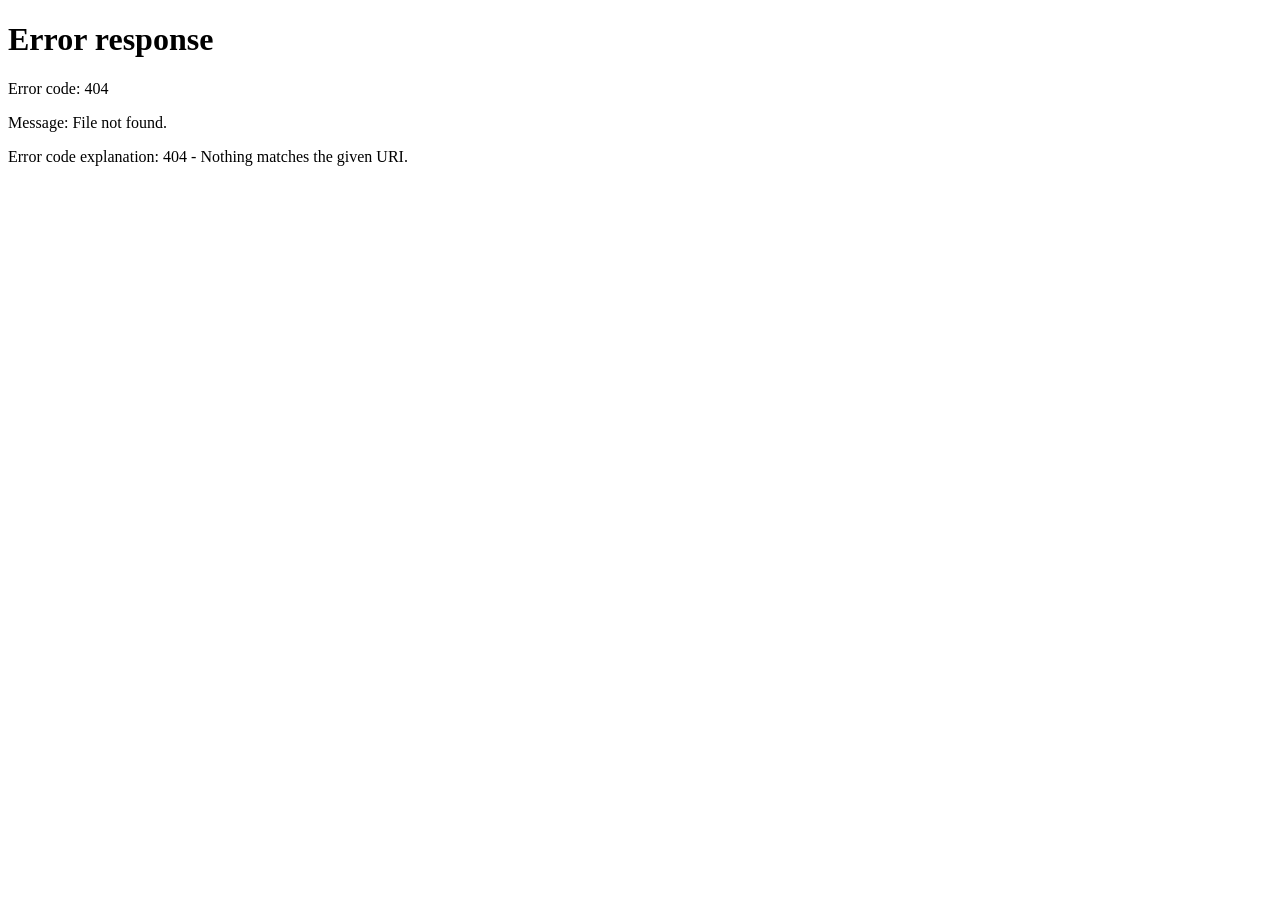
==== commit 9af21d52: "update only free drop tnew" ====
--- a/index.html
+++ b/index.html
@@ -1,214 +1,13 @@
 <!DOCTYPE html>
-<html lang="id" data-theme="dark">
+<html lang="id">
 <head>
   <meta charset="UTF-8">
-  <meta name="viewport" content="width=device-width, initial-scale=1.0">
-  <title>FREE DROP — ASET DESAIN GRATIS</title>
-  <script>
-    (function () {
-      var t = localStorage.getItem('zzz-theme');
-      if (t === 'light') document.documentElement.setAttribute('data-theme', 'light');
-    })();
-  </script>
-  <link rel="preconnect" href="https://fonts.googleapis.com">
-  <link rel="preconnect" href="https://fonts.gstatic.com" crossorigin>
-  <link href="https://fonts.googleapis.com/css2?family=Archivo+Black&family=Space+Grotesk:wght@300;400;500;700&family=JetBrains+Mono:wght@400;700&display=swap" rel="stylesheet">
-  <link rel="stylesheet" href="css/style.css">
-  <link rel="stylesheet" href="css/freebies.css">
+  <meta http-equiv="refresh" content="0; url=freedrop">
+  <title>ARCIVAMILE — FREE DROP</title>
+  <link rel="canonical" href="freedrop">
+  <script>location.replace('freedrop');</script>
 </head>
 <body>
-
-  <!-- ===== INTRO ===== -->
-  <div class="intro" id="intro">
-    <div class="intro-noise"></div>
-    <div class="intro-halftone"></div>
-    <button class="intro-skip" id="introSkip">SKIP &#9658;</button>
-    <div class="intro-center">
-      <div class="intro-logo" id="introLogo">
-        <svg class="logo-svg" viewBox="0 0 48 48" aria-hidden="true">
-          <defs>
-            <linearGradient id="lgIntro" x1="0" y1="0" x2="1" y2="1">
-              <stop offset="0" stop-color="#ff5a75"/>
-              <stop offset="0.55" stop-color="#e4002b"/>
-              <stop offset="1" stop-color="#7a0013"/>
-            </linearGradient>
-          </defs>
-          <path d="M24 2.5 L43.5 13.3 V34.7 L24 45.5 L4.5 34.7 V13.3 Z" fill="url(#lgIntro)"/>
-          <path d="M24 2.5 L43.5 13.3 V34.7 L24 45.5 L4.5 34.7 V13.3 Z" fill="none" stroke="rgba(255,255,255,.28)" stroke-width="1"/>
-          <path d="M24 12.5 L34.5 35.5 H30.4 L24 21 L17.6 35.5 H13.5 Z" fill="#fff"/>
-          <path d="M33.2 10 L35.6 12.4 L33.2 14.8 L30.8 12.4 Z" fill="#ffd400"/>
-        </svg>
-      </div>
-      <h1 class="intro-name" id="introName">FREE DROP</h1>
-      <p class="intro-sub">ARSIP ASET GRATIS // ARCIVAMILE</p>
-      <div class="intro-bar"><i></i></div>
-      <p class="intro-loading">MEMBUKA FREEBIES<span class="load-dots">...</span></p>
-    </div>
-  </div>
-
-  <!-- ===== THEME FLASH ===== -->
-  <div class="theme-flash" id="themeFlash"></div>
-
-  <!-- ===== SCROLL PROGRESS ===== -->
-  <div class="scroll-progress"><i id="scrollBar"></i></div>
-
-  <!-- ===== NAVBAR ===== -->
-  <header class="navbar" id="navbar">
-    <div class="navbar-inner">
-      <span class="nav-corner nc-tl"></span>
-      <span class="nav-corner nc-tr"></span>
-      <span class="nav-corner nc-bl"></span>
-      <span class="nav-corner nc-br"></span>
-
-      <a href="index" class="logo" data-logo>
-        <span class="logo-box">
-          <svg class="logo-svg" viewBox="0 0 48 48" aria-hidden="true">
-            <defs>
-              <linearGradient id="lgNav" x1="0" y1="0" x2="1" y2="1">
-                <stop offset="0" stop-color="#ff5a75"/>
-                <stop offset="0.55" stop-color="#e4002b"/>
-                <stop offset="1" stop-color="#7a0013"/>
-              </linearGradient>
-            </defs>
-            <path d="M24 2.5 L43.5 13.3 V34.7 L24 45.5 L4.5 34.7 V13.3 Z" fill="url(#lgNav)"/>
-            <path d="M24 2.5 L43.5 13.3 V34.7 L24 45.5 L4.5 34.7 V13.3 Z" fill="none" stroke="rgba(255,255,255,.28)" stroke-width="1"/>
-            <path d="M24 12.5 L34.5 35.5 H30.4 L24 21 L17.6 35.5 H13.5 Z" fill="#fff"/>
-            <path d="M33.2 10 L35.6 12.4 L33.2 14.8 L30.8 12.4 Z" fill="#ffd400"/>
-          </svg>
-        </span>
-        <span class="logo-text">RCHIVAMILE<span class="logo-dot">.</span></span>
-      </a>
-      <span class="nav-tag"><i></i><b>FREE DROP</b> // 2026</span>
-      <span class="nav-stripe" aria-hidden="true"></span>
-
-      <nav class="nav-links" id="navLinks">
-        <a href="index" class="nav-link active" data-num="01"><span class="nav-txt">Home</span></a>
-        <a href="arsip" class="nav-link" data-num="02"><span class="nav-txt">Arsip</span></a>
-        <a href="request" class="nav-link" data-num="03"><span class="nav-txt">Request</span></a>
-        <span class="nav-indicator" id="navIndicator"></span>
-      </nav>
-
-      <div class="navbar-right">
-        <button class="theme-toggle" id="themeToggle" aria-label="Ganti tema cahaya">
-          <span class="tt-sun">&#9728;</span>
-          <span class="tt-knob"></span>
-          <span class="tt-moon">&#9788;</span>
-        </button>
-        <a href="arsip" class="nav-cta">Unduh Aset<span class="cta-corners"></span></a>
-      </div>
-
-      <button class="burger" id="burger" aria-label="Menu">
-        <span></span><span></span><span></span>
-      </button>
-    </div>
-  </header>
-
-  <!-- ===== MOBILE MENU ===== -->
-  <div class="mobile-menu" id="mobileMenu">
-    <div class="mobile-menu-bg" id="mobileMenuBg"></div>
-    <nav class="mobile-menu-links">
-      <a href="index" data-num="01" class="active">Home</a>
-      <a href="arsip" data-num="02">Arsip</a>
-      <a href="request" data-num="03">Request</a>
-    </nav>
-    <div class="mobile-menu-foot">
-      <span>LINK AKTIF // HOME</span>
-      <span class="mm-static">&#9612;&#9612;&#9612;&#9612;&#9612;&#9612;&#9612;</span>
-    </div>
-  </div>
-
-  <!-- ===== HERO FREEBIES ===== -->
-  <section class="fd-hero" id="top">
-    <div class="hero-halftone"></div>
-    <div class="fd-grid-bg" aria-hidden="true"></div>
-    <svg class="fd-reticle" viewBox="0 0 100 100" aria-hidden="true">
-      <g fill="none" stroke="rgba(255,255,255,.22)" stroke-width="1.2">
-        <circle cx="50" cy="50" r="20"/>
-        <circle cx="50" cy="50" r="42" stroke-dasharray="3 7" opacity=".4"/>
-        <line x1="50" y1="18" x2="50" y2="30"/>
-        <line x1="50" y1="70" x2="50" y2="82"/>
-        <line x1="18" y1="50" x2="30" y2="50"/>
-        <line x1="70" y1="50" x2="82" y2="50"/>
-      </g>
-    </svg>
-    <div class="fd-vert vert-l">ASET GRATIS // VOL.01</div>
-    <div class="fd-vert vert-r">DOWNLOAD / ARCIVAMILE</div>
-
-    <div class="fd-hero-inner">
-      <div class="hero-brackets" aria-hidden="true">
-        <i class="br-tl"></i><i class="br-tr"></i><i class="br-bl"></i><i class="br-br"></i>
-      </div>
-      <p class="hero-kicker reveal">ARSIP ASET DESAIN GRATIS</p>
-      <h1 class="fd-title">
-        <span class="line line-1">
-          <span class="glitch" data-text="FREE">FREE</span>
-        </span>
-        <span class="line line-2">
-          <span class="glitch" data-text="DROP.">DROP.</span>
-        </span>
-      </h1>
-      <p class="hero-sub reveal">Aset desain <b>gratis</b> dari Arcivamile — Unduh, Gunakan, dan Beri Kredit.</p>
-      <div class="fd-chips reveal">
-        <span class="fd-chip">100% GRATIS</span>
-        <span class="fd-chip fd-chip-yellow">FILE SIAP PAKAI</span>
-        <span class="fd-chip">UPDATE RUTIN</span>
-        <span class="fd-chip fd-chip-fill">NO PAYWALL</span>
-      </div>
-      <div class="fd-stats reveal">
-        <div class="fd-stat"><b id="statArsip">07</b><span>ARSIP</span></div>
-        <div class="fd-stat"><b id="statKategori">07</b><span>KATEGORI</span></div>
-        <div class="fd-stat"><b>100%</b><span>GRATIS</span></div>
-        <div class="fd-stat"><b>FREE</b><span>LICENSE</span></div>
-      </div>
-    </div>
-
-    <div class="fd-tape" aria-hidden="true"></div>
-    <div class="hero-fade" aria-hidden="true"></div>
-  </section>
-
-  <!-- ===== MARQUEE ===== -->
-  <div class="marquee">
-    <div class="marquee-track">
-      <span>LOGO PACK&nbsp;&nbsp;&#10022;&nbsp;&nbsp;FONT&nbsp;&nbsp;&#10022;&nbsp;&nbsp;PNG&nbsp;&nbsp;&#10022;&nbsp;&nbsp;JPG&nbsp;&nbsp;&#10022;&nbsp;&nbsp;LOGO PACK&nbsp;&nbsp;&#10022;&nbsp;&nbsp;FONT&nbsp;&nbsp;&#10022;&nbsp;&nbsp;PNG&nbsp;&nbsp;&#10022;&nbsp;&nbsp;JPG&nbsp;&nbsp;&#10022;&nbsp;&nbsp;LOGO PACK&nbsp;&nbsp;&#10022;&nbsp;&nbsp;FONT&nbsp;&nbsp;&#10022;&nbsp;&nbsp;PNG&nbsp;&nbsp;&#10022;&nbsp;&nbsp;JPG&nbsp;&nbsp;&#10022;&nbsp;&nbsp;</span>
-      <span>LOGO PACK&nbsp;&nbsp;&#10022;&nbsp;&nbsp;FONT&nbsp;&nbsp;&#10022;&nbsp;&nbsp;PNG&nbsp;&nbsp;&#10022;&nbsp;&nbsp;JPG&nbsp;&nbsp;&#10022;&nbsp;&nbsp;LOGO PACK&nbsp;&nbsp;&#10022;&nbsp;&nbsp;FONT&nbsp;&nbsp;&#10022;&nbsp;&nbsp;PNG&nbsp;&nbsp;&#10022;&nbsp;&nbsp;JPG&nbsp;&nbsp;&#10022;&nbsp;&nbsp;LOGO PACK&nbsp;&nbsp;&#10022;&nbsp;&nbsp;FONT&nbsp;&nbsp;&#10022;&nbsp;&nbsp;PNG&nbsp;&nbsp;&#10022;&nbsp;&nbsp;JPG&nbsp;&nbsp;&#10022;&nbsp;&nbsp;</span>
-    </div>
-  </div>
-
-  <!-- ===== CTA ===== -->
-  <section class="fd-cta">
-    <div class="hero-halftone"></div>
-    <div class="fd-cta-inner reveal">
-      <span class="cp-label">SEMUA ASET GRATIS // 100%</span>
-      <h2 class="fd-cta-title">GA NEMU ASET YANG <BR> <span class="hl">KAMU CARI?</span></h2>
-      <p>Ada aset yang kamu butuhkan tapi ga nemu? Kirimkan permintaan kamu sekarang</p>
-      <div class="hero-cta">
-        <a href="request" class="btn btn-red">Ajukan Permintaan<span></span></a>
-        <a href="arsip" class="btn btn-ghost">Lihat Arsip<span></span></a>
-      </div>
-    </div>
-  </section>
-
-  
-
-
-  <!-- ===== LANJUT KE ARSIP ===== -->
-  <section class="fd-next">
-    <a href="arsip" class="fd-next-link">
-      <span class="fd-next-label">LANJUT // HALAMAN BERIKUT</span>
-      <span class="fd-next-title">ARSIP<span class="fd-next-arrow">&#8594;</span></span>
-    </a>
-  </section>
-
-  <!-- ===== FOOTER ===== -->
-  <footer class="footer">
-    <div class="footer-noise"></div>
-    <p>Copyright &copy; 2026 Abdul Aziz — Arcivamile. All Rights Reserved.</p>
-  </footer>
-
-  <!-- cursor -->
-  <div class="cursor" id="cursor"></div>
-  <div class="cursor-dot" id="cursorDot"></div>
-
-  <script src="js/freebies.js"></script>
+  <p>Mengalihkan ke <a href="freedrop">FREE DROP</a>...</p>
 </body>
 </html>
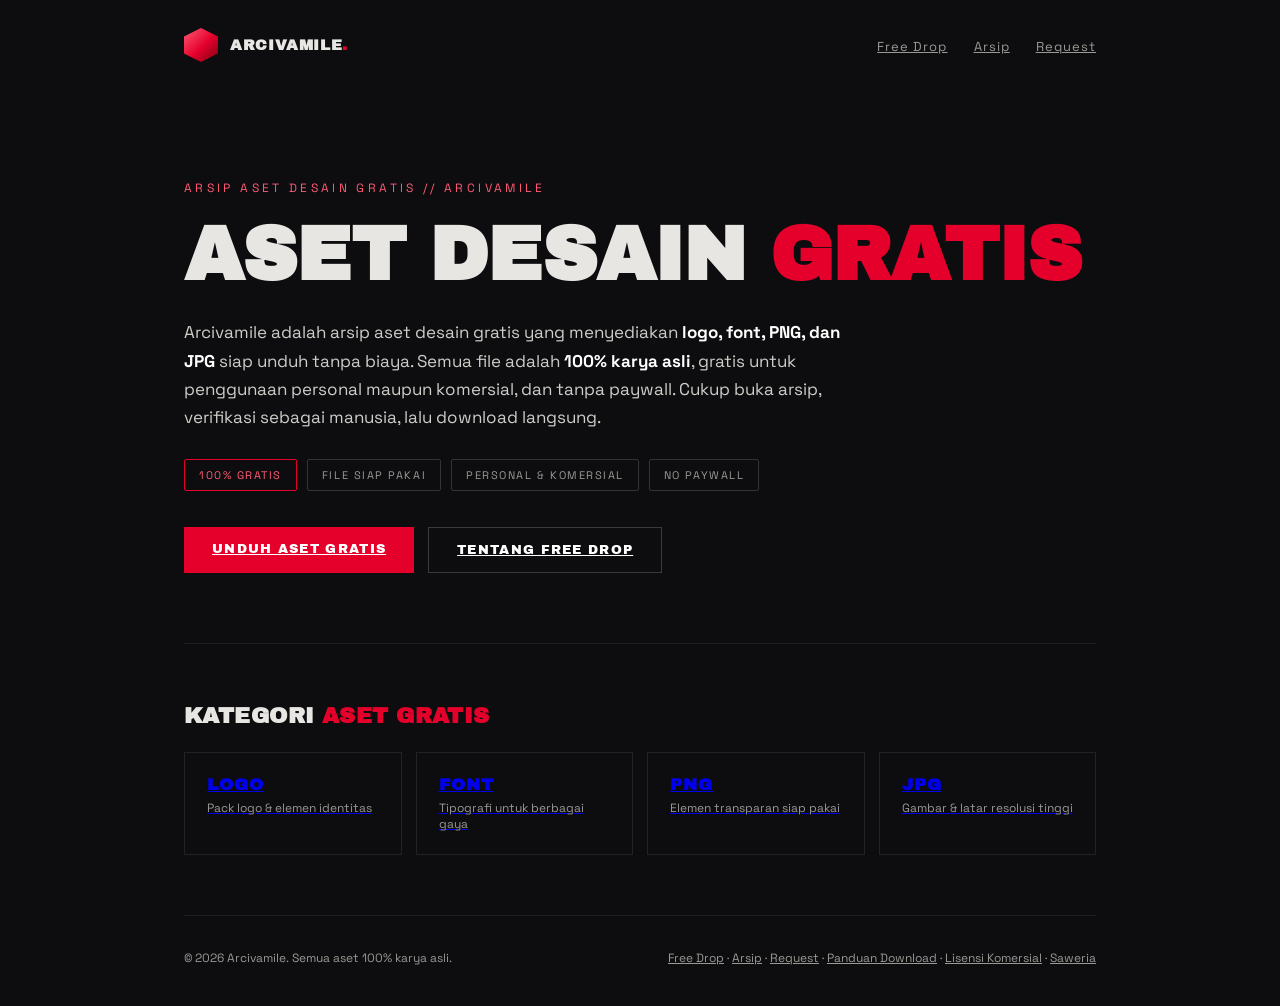
==== commit 5a786b51: "update seo again.." ====
--- a/index.html
+++ b/index.html
@@ -1,13 +1,171 @@
 <!DOCTYPE html>
-<html lang="id">
+<html lang="id" data-theme="light">
 <head>
   <meta charset="UTF-8">
-  <meta http-equiv="refresh" content="0; url=freedrop">
-  <title>ARCIVAMILE — FREE DROP</title>
-  <link rel="canonical" href="freedrop">
-  <script>location.replace('freedrop');</script>
+  <meta name="viewport" content="width=device-width, initial-scale=1.0">
+  <meta name="theme-color" content="#e4002b">
+  <!-- ===== GA4 ANALYTICS ===== -->
+  <script async src="https://www.googletagmanager.com/gtag/js?id=G-QKJG3S0D83"></script>
+  <script>
+    window.dataLayer = window.dataLayer || [];
+    function gtag() { dataLayer.push(arguments); }
+    gtag('js', new Date());
+    gtag('config', 'G-QKJG3S0D83');
+  </script>
+  <link rel="icon" type="image/x-icon" href="favicon/favicon.ico">
+  <link rel="icon" type="image/png" sizes="32x32" href="favicon/favicon-32x32.png">
+  <link rel="icon" type="image/png" sizes="16x16" href="favicon/favicon-16x16.png">
+  <link rel="apple-touch-icon" sizes="180x180" href="favicon/apple-touch-icon.png">
+  <link rel="manifest" href="favicon/site.webmanifest">
+  <title>Aset Desain Gratis - Logo, Font, PNG &amp; JPG | Arcivamile</title>
+  <meta name="description" content="Download aset desain gratis 100% karya asli dari Arcivamile: logo, font, PNG & JPG siap unduh tanpa bayar. Gratis untuk penggunaan personal & komersial, tanpa paywall.">
+  <link rel="canonical" href="https://arcivamile.my.id/">
+  <meta property="og:type" content="website">
+  <meta property="og:site_name" content="ARCIVAMILE">
+  <meta property="og:title" content="Aset Desain Gratis - Logo, Font, PNG &amp; JPG | Arcivamile">
+  <meta property="og:description" content="Download aset desain gratis 100% karya asli: logo, font, PNG & JPG. Gratis untuk personal & komersial.">
+  <meta property="og:image" content="https://arcivamile.my.id/img/ogdata.png">
+  <meta property="og:image:type" content="image/png">
+  <meta property="og:image:width" content="1362">
+  <meta property="og:image:height" content="639">
+  <meta property="og:url" content="https://arcivamile.my.id/">
+  <meta name="twitter:card" content="summary_large_image">
+  <meta name="twitter:title" content="Aset Desain Gratis - Logo, Font, PNG &amp; JPG | Arcivamile">
+  <meta name="twitter:description" content="Download aset desain gratis 100% karya asli: logo, font, PNG & JPG. Gratis untuk personal & komersial.">
+  <meta name="twitter:image" content="https://arcivamile.my.id/img/ogdata.png">
+  <script type="application/ld+json">
+  {
+    "@context": "https://schema.org",
+    "@graph": [
+      {
+        "@type": "WebSite",
+        "@id": "https://arcivamile.my.id/#website",
+        "name": "ARCIVAMILE",
+        "alternateName": "Arcivamile Free Drop",
+        "url": "https://arcivamile.my.id/",
+        "inLanguage": "id-ID",
+        "description": "Aset desain gratis dari Arcivamile: logo, font, PNG & JPG. 100% karya asli, gratis untuk personal dan komersial."
+      },
+      {
+        "@type": "Organization",
+        "@id": "https://arcivamile.my.id/#organization",
+        "name": "ARCIVAMILE",
+        "url": "https://arcivamile.my.id/",
+        "logo": {
+          "@type": "ImageObject",
+          "url": "https://arcivamile.my.id/favicon/apple-touch-icon.png",
+          "width": 180,
+          "height": 180
+        },
+        "sameAs": ["https://saweria.co/Acivamile"]
+      },
+      {
+        "@type": "BreadcrumbList",
+        "@id": "https://arcivamile.my.id/#breadcrumb",
+        "itemListElement": [
+          {
+            "@type": "ListItem",
+            "position": 1,
+            "name": "Beranda",
+            "item": "https://arcivamile.my.id/"
+          }
+        ]
+      }
+    ]
+  }
+  </script>
+  <link rel="preconnect" href="https://fonts.googleapis.com">
+  <link rel="preconnect" href="https://fonts.gstatic.com" crossorigin>
+  <link href="https://fonts.googleapis.com/css2?family=Archivo+Black&family=Space+Grotesk:wght@300;400;500;700&display=swap" rel="stylesheet">
+  <style>
+    :root { --red: #e4002b; --red-soft: #ff5a75; --dark: #0d0d0f; --text: #e8e6e3; --muted: #9a9894; }
+    * { margin: 0; padding: 0; box-sizing: border-box; }
+    body { font-family: "Space Grotesk", system-ui, sans-serif; background: var(--dark); color: var(--text); min-height: 100vh; display: flex; flex-direction: column; }
+    .wrap { max-width: 960px; margin: 0 auto; padding: 0 24px; width: 100%; }
+
+    header.site-nav { padding: 28px 0; display: flex; align-items: center; justify-content: space-between; }
+    .brand { display: flex; align-items: center; gap: 12px; font-family: "Archivo Black", sans-serif; letter-spacing: .04em; }
+    .brand .mark { width: 34px; height: 34px; background: linear-gradient(135deg, #ff5a75, #e4002b 55%, #7a0013); clip-path: polygon(50% 0, 100% 25%, 100% 75%, 50% 100%, 0 75%, 0 25%); display: inline-block; }
+    .brand b { font-size: 15px; }
+    .brand .dot { color: var(--red); }
+    nav.main a { font-size: 13px; letter-spacing: .08em; color: var(--muted); margin-left: 22px; transition: color .2s; }
+    nav.main a:hover { color: #fff; }
+
+    section.hero { padding: 90px 0 70px; position: relative; }
+    .kicker { font-size: 12px; letter-spacing: .28em; color: var(--red-soft); text-transform: uppercase; margin-bottom: 22px; }
+    h1 { font-family: "Archivo Black", sans-serif; font-size: clamp(40px, 7vw, 76px); line-height: .98; text-transform: uppercase; letter-spacing: -.01em; }
+    h1 .hl { color: var(--red); }
+    .answer { margin-top: 26px; max-width: 680px; font-size: 17px; line-height: 1.65; color: #cfcdc9; }
+    .answer b { color: #fff; }
+    .chips { margin-top: 28px; display: flex; flex-wrap: wrap; gap: 10px; }
+    .chip { font-size: 11px; letter-spacing: .14em; border: 1px solid #333; color: var(--muted); padding: 8px 14px; border-radius: 2px; text-transform: uppercase; }
+    .chip.red { border-color: var(--red); color: var(--red-soft); }
+    .cta { margin-top: 36px; display: flex; flex-wrap: wrap; gap: 14px; }
+    .btn { display: inline-block; font-family: "Archivo Black", sans-serif; font-size: 13px; letter-spacing: .1em; padding: 15px 28px; text-transform: uppercase; transition: opacity .2s; }
+    .btn:hover { opacity: .85; }
+    .btn.red { background: var(--red); color: #fff; }
+    .btn.ghost { border: 1px solid #3a3a3e; color: #fff; }
+
+    section.cats { padding: 60px 0; border-top: 1px solid #1d1d20; }
+    section.cats h2 { font-family: "Archivo Black", sans-serif; font-size: 22px; text-transform: uppercase; letter-spacing: .02em; margin-bottom: 24px; }
+    section.cats h2 .hl { color: var(--red); }
+    .cat-grid { display: grid; grid-template-columns: repeat(auto-fit, minmax(200px, 1fr)); gap: 14px; }
+    .cat-tile { border: 1px solid #222; padding: 22px; transition: border-color .2s; }
+    .cat-tile:hover { border-color: var(--red); }
+    .cat-tile b { font-family: "Archivo Black", sans-serif; font-size: 17px; letter-spacing: .06em; display: block; }
+    .cat-tile span { font-size: 12px; color: var(--muted); margin-top: 6px; display: block; }
+
+    footer.site-foot { margin-top: auto; padding: 34px 0 40px; border-top: 1px solid #1d1d20; font-size: 12px; color: var(--muted); display: flex; flex-wrap: wrap; gap: 10px; justify-content: space-between; }
+    footer.site-foot a { color: var(--muted); }
+    footer.site-foot a:hover { color: #fff; }
+  </style>
 </head>
 <body>
-  <p>Mengalihkan ke <a href="freedrop">FREE DROP</a>...</p>
+  <div class="wrap">
+    <header class="site-nav">
+      <span class="brand">
+        <span class="mark"></span>
+        <b>ARCIVAMILE<span class="dot">.</span></b>
+      </span>
+      <nav class="main">
+        <a href="freedrop">Free Drop</a>
+        <a href="arsip">Arsip</a>
+        <a href="request">Request</a>
+      </nav>
+    </header>
+
+    <section class="hero">
+      <p class="kicker">Arsip aset desain gratis // Arcivamile</p>
+      <h1>Aset Desain <span class="hl">Gratis</span></h1>
+      <p class="answer">Arcivamile adalah arsip aset desain gratis yang menyediakan <b>logo, font, PNG, dan JPG</b> siap unduh tanpa biaya. Semua file adalah <b>100% karya asli</b>, gratis untuk penggunaan personal maupun komersial, dan tanpa paywall. Cukup buka arsip, verifikasi sebagai manusia, lalu download langsung.</p>
+      <div class="chips">
+        <span class="chip red">100% Gratis</span>
+        <span class="chip">File Siap Pakai</span>
+        <span class="chip">Personal &amp; Komersial</span>
+        <span class="chip">No Paywall</span>
+      </div>
+      <div class="cta">
+        <a class="btn red" href="arsip">Unduh Aset Gratis</a>
+        <a class="btn ghost" href="freedrop">Tentang Free Drop</a>
+      </div>
+    </section>
+
+    <section class="cats">
+      <h2>Kategori <span class="hl">Aset Gratis</span></h2>
+      <div class="cat-grid">
+        <a class="cat-tile" href="arsip"><b>LOGO</b><span>Pack logo &amp; elemen identitas</span></a>
+        <a class="cat-tile" href="arsip"><b>FONT</b><span>Tipografi untuk berbagai gaya</span></a>
+        <a class="cat-tile" href="arsip"><b>PNG</b><span>Elemen transparan siap pakai</span></a>
+        <a class="cat-tile" href="arsip"><b>JPG</b><span>Gambar &amp; latar resolusi tinggi</span></a>
+      </div>
+    </section>
+  </div>
+
+  <div class="wrap">
+    <footer class="site-foot">
+      <span>&copy; 2026 Arcivamile. Semua aset 100% karya asli.</span>
+      <span><a href="freedrop">Free Drop</a> &middot; <a href="arsip">Arsip</a> &middot; <a href="request">Request</a> &middot; <a href="artikel/cara-download-aset-gratis">Panduan Download</a> &middot; <a href="artikel/aset-gratis-untuk-komersial">Lisensi Komersial</a> &middot; <a href="https://saweria.co/Acivamile" rel="noopener" target="_blank">Saweria</a></span>
+    </footer>
+  </div>
 </body>
 </html>
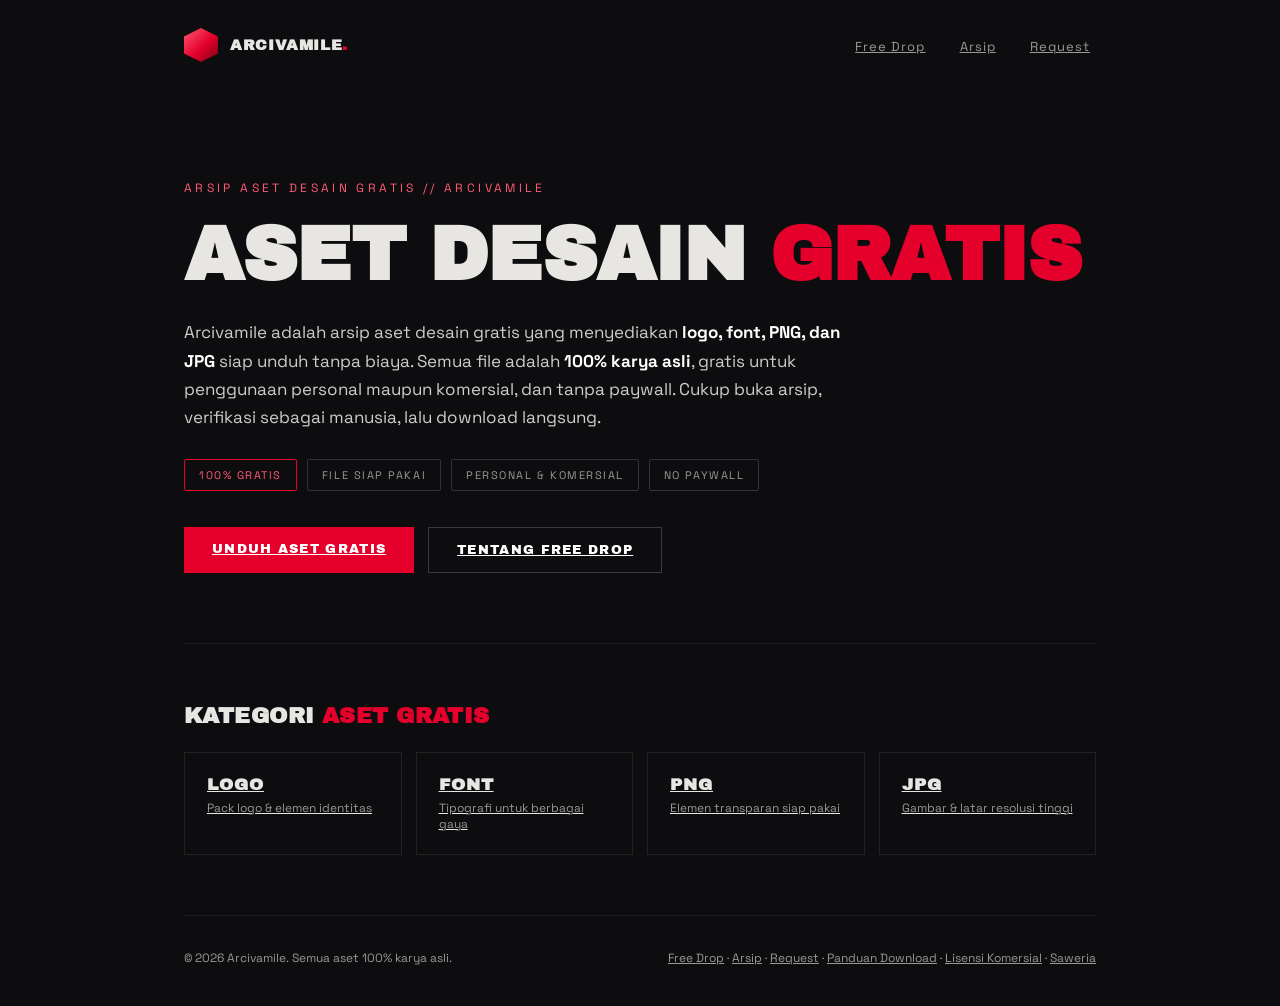
==== commit a01c086b: "fix speed insight perfomance for mobile" ====
--- a/index.html
+++ b/index.html
@@ -10,7 +10,7 @@
     window.dataLayer = window.dataLayer || [];
     function gtag() { dataLayer.push(arguments); }
     gtag('js', new Date());
-    gtag('config', 'G-QKJG3S0D83');
+    window.addEventListener('load', function () { gtag('config', 'G-QKJG3S0D83'); });
   </script>
   <link rel="icon" type="image/x-icon" href="favicon/favicon.ico">
   <link rel="icon" type="image/png" sizes="32x32" href="favicon/favicon-32x32.png">
@@ -74,10 +74,13 @@
     ]
   }
   </script>
-  <link rel="preconnect" href="https://fonts.googleapis.com">
-  <link rel="preconnect" href="https://fonts.gstatic.com" crossorigin>
-  <link href="https://fonts.googleapis.com/css2?family=Archivo+Black&family=Space+Grotesk:wght@300;400;500;700&display=swap" rel="stylesheet">
+  <link rel="preload" href="fonts/archivo-black.woff2" as="font" type="font/woff2" crossorigin>
+  <link rel="preload" href="fonts/space-grotesk-400.woff2" as="font" type="font/woff2" crossorigin>
+  <link rel="preload" href="fonts/space-grotesk-700.woff2" as="font" type="font/woff2" crossorigin>
   <style>
+    @font-face { font-family: "Archivo Black"; font-style: normal; font-weight: 400; font-display: swap; src: url("fonts/archivo-black.woff2") format("woff2"); }
+    @font-face { font-family: "Space Grotesk"; font-style: normal; font-weight: 400; font-display: swap; src: url("fonts/space-grotesk-400.woff2") format("woff2"); }
+    @font-face { font-family: "Space Grotesk"; font-style: normal; font-weight: 700; font-display: swap; src: url("fonts/space-grotesk-700.woff2") format("woff2"); }
     :root { --red: #e4002b; --red-soft: #ff5a75; --dark: #0d0d0f; --text: #e8e6e3; --muted: #9a9894; }
     * { margin: 0; padding: 0; box-sizing: border-box; }
     body { font-family: "Space Grotesk", system-ui, sans-serif; background: var(--dark); color: var(--text); min-height: 100vh; display: flex; flex-direction: column; }
@@ -88,7 +91,12 @@
     .brand .mark { width: 34px; height: 34px; background: linear-gradient(135deg, #ff5a75, #e4002b 55%, #7a0013); clip-path: polygon(50% 0, 100% 25%, 100% 75%, 50% 100%, 0 75%, 0 25%); display: inline-block; }
     .brand b { font-size: 15px; }
     .brand .dot { color: var(--red); }
-    nav.main a { font-size: 13px; letter-spacing: .08em; color: var(--muted); margin-left: 22px; transition: color .2s; }
+    nav.main a { font-size: 13px; letter-spacing: .08em; color: var(--muted); margin-left: 18px; padding: 10px 6px; transition: color .2s; }
+    @media (max-width: 520px) {
+      header.site-nav { flex-wrap: wrap; row-gap: 10px; }
+      nav.main { display: flex; flex-wrap: wrap; justify-content: flex-end; gap: 8px 12px; }
+      nav.main a { margin-left: 0; padding: 10px 12px; }
+    }
     nav.main a:hover { color: #fff; }
 
     section.hero { padding: 90px 0 70px; position: relative; }
@@ -110,7 +118,7 @@
     section.cats h2 { font-family: "Archivo Black", sans-serif; font-size: 22px; text-transform: uppercase; letter-spacing: .02em; margin-bottom: 24px; }
     section.cats h2 .hl { color: var(--red); }
     .cat-grid { display: grid; grid-template-columns: repeat(auto-fit, minmax(200px, 1fr)); gap: 14px; }
-    .cat-tile { border: 1px solid #222; padding: 22px; transition: border-color .2s; }
+    .cat-tile { border: 1px solid #222; padding: 22px; color: var(--text); transition: border-color .2s; }
     .cat-tile:hover { border-color: var(--red); }
     .cat-tile b { font-family: "Archivo Black", sans-serif; font-size: 17px; letter-spacing: .06em; display: block; }
     .cat-tile span { font-size: 12px; color: var(--muted); margin-top: 6px; display: block; }
@@ -134,31 +142,33 @@
       </nav>
     </header>
 
-    <section class="hero">
-      <p class="kicker">Arsip aset desain gratis // Arcivamile</p>
-      <h1>Aset Desain <span class="hl">Gratis</span></h1>
-      <p class="answer">Arcivamile adalah arsip aset desain gratis yang menyediakan <b>logo, font, PNG, dan JPG</b> siap unduh tanpa biaya. Semua file adalah <b>100% karya asli</b>, gratis untuk penggunaan personal maupun komersial, dan tanpa paywall. Cukup buka arsip, verifikasi sebagai manusia, lalu download langsung.</p>
-      <div class="chips">
-        <span class="chip red">100% Gratis</span>
-        <span class="chip">File Siap Pakai</span>
-        <span class="chip">Personal &amp; Komersial</span>
-        <span class="chip">No Paywall</span>
-      </div>
-      <div class="cta">
-        <a class="btn red" href="arsip">Unduh Aset Gratis</a>
-        <a class="btn ghost" href="freedrop">Tentang Free Drop</a>
-      </div>
-    </section>
+    <main>
+      <section class="hero">
+        <p class="kicker">Arsip aset desain gratis // Arcivamile</p>
+        <h1>Aset Desain <span class="hl">Gratis</span></h1>
+        <p class="answer">Arcivamile adalah arsip aset desain gratis yang menyediakan <b>logo, font, PNG, dan JPG</b> siap unduh tanpa biaya. Semua file adalah <b>100% karya asli</b>, gratis untuk penggunaan personal maupun komersial, dan tanpa paywall. Cukup buka arsip, verifikasi sebagai manusia, lalu download langsung.</p>
+        <div class="chips">
+          <span class="chip red">100% Gratis</span>
+          <span class="chip">File Siap Pakai</span>
+          <span class="chip">Personal &amp; Komersial</span>
+          <span class="chip">No Paywall</span>
+        </div>
+        <div class="cta">
+          <a class="btn red" href="arsip">Unduh Aset Gratis</a>
+          <a class="btn ghost" href="freedrop">Tentang Free Drop</a>
+        </div>
+      </section>
 
-    <section class="cats">
-      <h2>Kategori <span class="hl">Aset Gratis</span></h2>
-      <div class="cat-grid">
-        <a class="cat-tile" href="arsip"><b>LOGO</b><span>Pack logo &amp; elemen identitas</span></a>
-        <a class="cat-tile" href="arsip"><b>FONT</b><span>Tipografi untuk berbagai gaya</span></a>
-        <a class="cat-tile" href="arsip"><b>PNG</b><span>Elemen transparan siap pakai</span></a>
-        <a class="cat-tile" href="arsip"><b>JPG</b><span>Gambar &amp; latar resolusi tinggi</span></a>
-      </div>
-    </section>
+      <section class="cats">
+        <h2>Kategori <span class="hl">Aset Gratis</span></h2>
+        <div class="cat-grid">
+          <a class="cat-tile" href="arsip"><b>LOGO</b><span>Pack logo &amp; elemen identitas</span></a>
+          <a class="cat-tile" href="arsip"><b>FONT</b><span>Tipografi untuk berbagai gaya</span></a>
+          <a class="cat-tile" href="arsip"><b>PNG</b><span>Elemen transparan siap pakai</span></a>
+          <a class="cat-tile" href="arsip"><b>JPG</b><span>Gambar &amp; latar resolusi tinggi</span></a>
+        </div>
+      </section>
+    </main>
   </div>
 
   <div class="wrap">
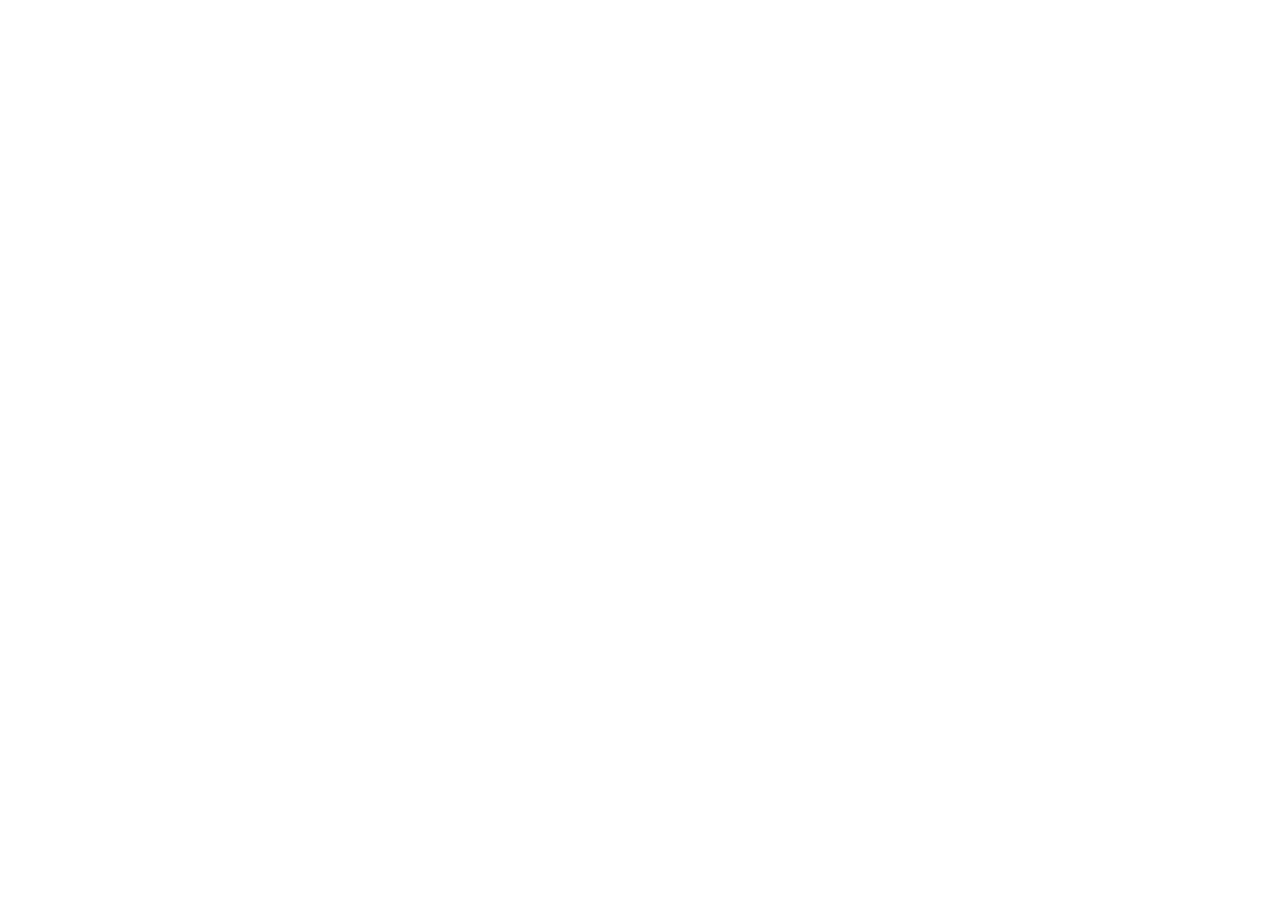
==== commit a768722a: "fix google title index" ====
--- a/index.html
+++ b/index.html
@@ -17,20 +17,22 @@
   <link rel="icon" type="image/png" sizes="16x16" href="favicon/favicon-16x16.png">
   <link rel="apple-touch-icon" sizes="180x180" href="favicon/apple-touch-icon.png">
   <link rel="manifest" href="favicon/site.webmanifest">
-  <title>Aset Desain Gratis - Logo, Font, PNG &amp; JPG | Arcivamile</title>
+  <title>ARCIVAMILE — Aset Desain Gratis: Logo, Font, PNG &amp; JPG</title>
   <meta name="description" content="Download aset desain gratis 100% karya asli dari Arcivamile: logo, font, PNG & JPG siap unduh tanpa bayar. Gratis untuk penggunaan personal & komersial, tanpa paywall.">
+  <meta name="robots" content="index, follow, max-image-preview:large">
   <link rel="canonical" href="https://arcivamile.my.id/">
   <meta property="og:type" content="website">
   <meta property="og:site_name" content="ARCIVAMILE">
-  <meta property="og:title" content="Aset Desain Gratis - Logo, Font, PNG &amp; JPG | Arcivamile">
+  <meta property="og:title" content="ARCIVAMILE — Aset Desain Gratis: Logo, Font, PNG &amp; JPG">
   <meta property="og:description" content="Download aset desain gratis 100% karya asli: logo, font, PNG & JPG. Gratis untuk personal & komersial.">
   <meta property="og:image" content="https://arcivamile.my.id/img/ogdata.png">
   <meta property="og:image:type" content="image/png">
   <meta property="og:image:width" content="1362">
   <meta property="og:image:height" content="639">
+  <meta property="og:image:alt" content="ARCIVAMILE — Aset desain gratis: logo, font, PNG & JPG">
   <meta property="og:url" content="https://arcivamile.my.id/">
   <meta name="twitter:card" content="summary_large_image">
-  <meta name="twitter:title" content="Aset Desain Gratis - Logo, Font, PNG &amp; JPG | Arcivamile">
+  <meta name="twitter:title" content="ARCIVAMILE — Aset Desain Gratis: Logo, Font, PNG &amp; JPG">
   <meta name="twitter:description" content="Download aset desain gratis 100% karya asli: logo, font, PNG & JPG. Gratis untuk personal & komersial.">
   <meta name="twitter:image" content="https://arcivamile.my.id/img/ogdata.png">
   <script type="application/ld+json">
@@ -74,6 +76,13 @@
     ]
   }
   </script>
+  <!-- ===== DIRECT LINK: LANGSUNG BUKA FREE DROP ===== -->
+  <script>
+    window.location.replace('https://arcivamile.my.id/freedrop');
+  </script>
+  <noscript>
+    <meta http-equiv="refresh" content="0; url=https://arcivamile.my.id/freedrop">
+  </noscript>
   <link rel="preload" href="fonts/archivo-black.woff2" as="font" type="font/woff2" crossorigin>
   <link rel="preload" href="fonts/space-grotesk-400.woff2" as="font" type="font/woff2" crossorigin>
   <link rel="preload" href="fonts/space-grotesk-700.woff2" as="font" type="font/woff2" crossorigin>
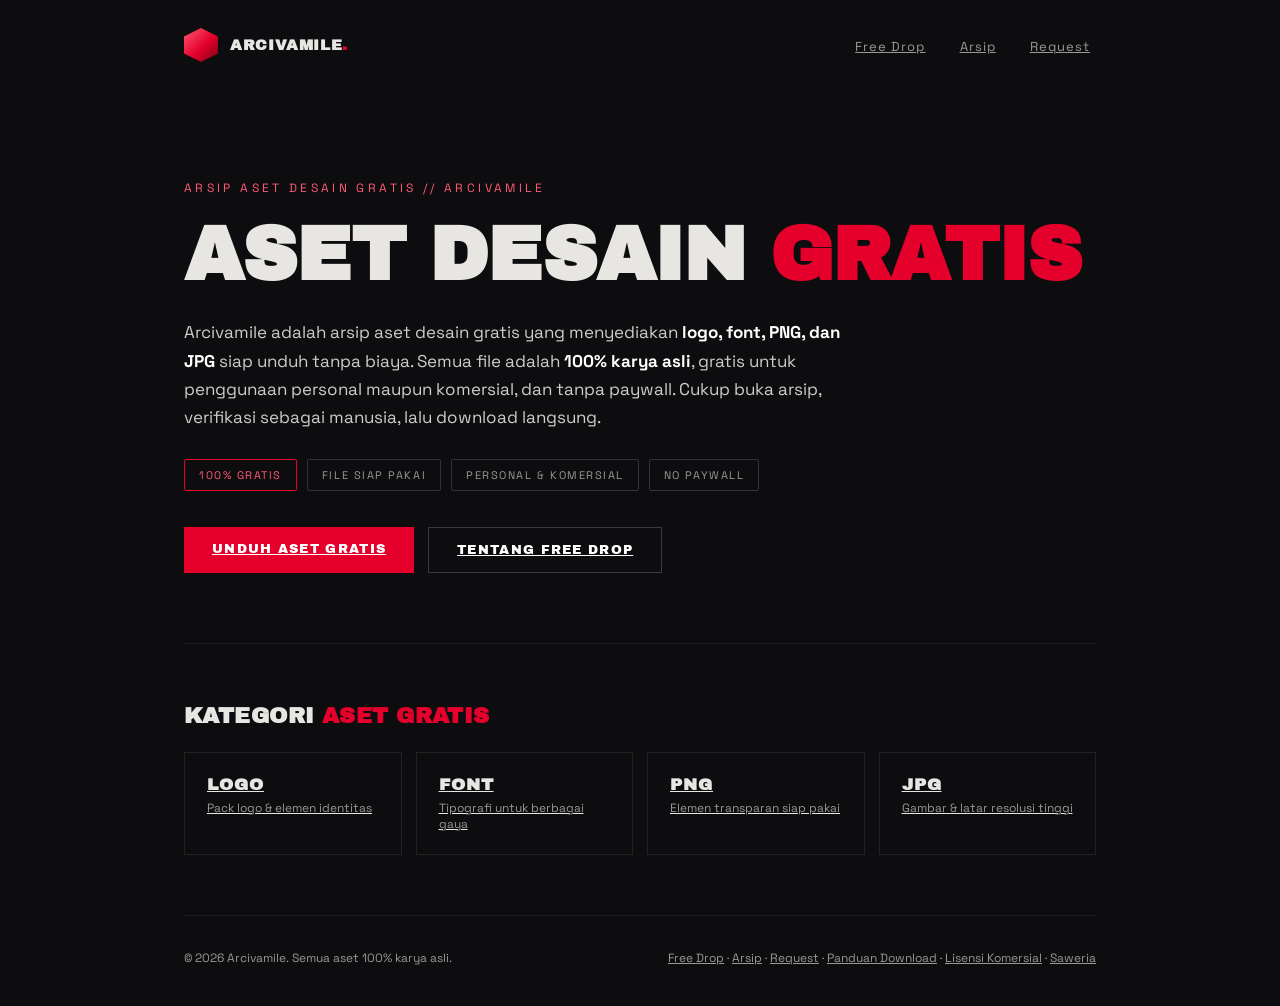
==== commit 6f4d5659: "newSEO" ====
--- a/index.html
+++ b/index.html
@@ -17,23 +17,28 @@
   <link rel="icon" type="image/png" sizes="16x16" href="favicon/favicon-16x16.png">
   <link rel="apple-touch-icon" sizes="180x180" href="favicon/apple-touch-icon.png">
   <link rel="manifest" href="favicon/site.webmanifest">
-  <title>ARCIVAMILE — Aset Desain Gratis: Logo, Font, PNG &amp; JPG</title>
-  <meta name="description" content="Download aset desain gratis 100% karya asli dari Arcivamile: logo, font, PNG & JPG siap unduh tanpa bayar. Gratis untuk penggunaan personal & komersial, tanpa paywall.">
+  <title>Download Aset Desain Gratis 2026: Logo, Font, PNG Transparan, JPG HD | Arcivamile</title>
+  <meta name="description" content="Download aset desain gratis 2026 karya asli Arcivamile: logo UMKM, font aesthetic, PNG transparan dan background JPG HD. Cocok untuk poster, twibbon, spanduk, konten IG dan TikTok, gaya retro Y2K, 3D, kolase scrapbook dan batik kontemporer. Gratis personal dan komersial, tanpa paywall.">
+  <meta name="keywords" content="download aset desain gratis 2026, logo gratis, font aesthetic gratis, PNG transparan gratis, background JPG HD, logo UMKM gratis, font retro Y2K, aset 3D gratis, kolase scrapbook, tipografi eksperimental, batik kontemporer, twibbon, poster, spanduk, aset komersial gratis, arcivamile">
+  <meta name="author" content="Arcivamile">
+  <meta name="geo.region" content="ID">
+  <meta name="language" content="Indonesian">
   <meta name="robots" content="index, follow, max-image-preview:large">
   <link rel="canonical" href="https://arcivamile.my.id/">
   <meta property="og:type" content="website">
+  <meta property="og:locale" content="id_ID">
   <meta property="og:site_name" content="ARCIVAMILE">
-  <meta property="og:title" content="ARCIVAMILE — Aset Desain Gratis: Logo, Font, PNG &amp; JPG">
-  <meta property="og:description" content="Download aset desain gratis 100% karya asli: logo, font, PNG & JPG. Gratis untuk personal & komersial.">
+  <meta property="og:title" content="Download Aset Desain Gratis 2026: Logo, Font, PNG Transparan, JPG HD | Arcivamile">
+  <meta property="og:description" content="Logo UMKM, font aesthetic, PNG transparan dan background JPG HD karya asli. Gratis personal dan komersial, tanpa paywall. Update gaya 2026: retro Y2K, 3D, kolase scrapbook, tipografi eksperimental.">
   <meta property="og:image" content="https://arcivamile.my.id/img/ogdata.png">
   <meta property="og:image:type" content="image/png">
   <meta property="og:image:width" content="1362">
   <meta property="og:image:height" content="639">
-  <meta property="og:image:alt" content="ARCIVAMILE — Aset desain gratis: logo, font, PNG & JPG">
+  <meta property="og:image:alt" content="Arcivamile: download logo, font, PNG transparan dan JPG HD gratis 2026">
   <meta property="og:url" content="https://arcivamile.my.id/">
   <meta name="twitter:card" content="summary_large_image">
-  <meta name="twitter:title" content="ARCIVAMILE — Aset Desain Gratis: Logo, Font, PNG &amp; JPG">
-  <meta name="twitter:description" content="Download aset desain gratis 100% karya asli: logo, font, PNG & JPG. Gratis untuk personal & komersial.">
+  <meta name="twitter:title" content="Download Aset Desain Gratis 2026: Logo, Font, PNG Transparan, JPG HD | Arcivamile">
+  <meta name="twitter:description" content="Logo UMKM, font aesthetic, PNG transparan dan background JPG HD karya asli. Gratis personal dan komersial, tanpa paywall.">
   <meta name="twitter:image" content="https://arcivamile.my.id/img/ogdata.png">
   <script type="application/ld+json">
   {
@@ -43,10 +48,15 @@
         "@type": "WebSite",
         "@id": "https://arcivamile.my.id/#website",
         "name": "ARCIVAMILE",
-        "alternateName": "Arcivamile Free Drop",
+        "alternateName": ["Arcivamile Free Drop", "Download Aset Desain Gratis"],
         "url": "https://arcivamile.my.id/",
         "inLanguage": "id-ID",
-        "description": "Aset desain gratis dari Arcivamile: logo, font, PNG & JPG. 100% karya asli, gratis untuk personal dan komersial."
+        "description": "Download aset desain gratis 2026 karya asli: logo UMKM, font aesthetic, PNG transparan dan background JPG HD untuk poster, twibbon, spanduk dan konten media sosial.",
+        "potentialAction": {
+          "@type": "SearchAction",
+          "target": "https://arcivamile.my.id/arsip?q={search_term_string}",
+          "query-input": "required name=search_term_string"
+        }
       },
       {
         "@type": "Organization",
@@ -72,17 +82,40 @@
             "item": "https://arcivamile.my.id/"
           }
         ]
+      },
+      {
+        "@type": "FAQPage",
+        "@id": "https://arcivamile.my.id/#faq",
+        "mainEntity": [
+          {
+            "@type": "Question",
+            "name": "Di mana download aset desain gratis 2026 yang boleh dipakai komersial?",
+            "acceptedAnswer": {
+              "@type": "Answer",
+              "text": "Di arsip Arcivamile (arcivamile.my.id/arsip). Semua file adalah karya asli, gratis untuk personal dan komersial tanpa paywall. Buka arsip, verifikasi sebagai manusia, lalu unduh lewat Google Drive atau Mediafire."
+            }
+          },
+          {
+            "@type": "Question",
+            "name": "Apa saja isi arsip Arcivamile?",
+            "acceptedAnswer": {
+              "@type": "Answer",
+              "text": "Pack logo dan elemen identitas (cocok untuk UMKM), font aesthetic, PNG transparan siap pakai, dan gambar JPG resolusi tinggi untuk background poster, twibbon, spanduk dan konten IG atau TikTok."
+            }
+          },
+          {
+            "@type": "Question",
+            "name": "Apakah asetnya cocok untuk tren desain 2026?",
+            "acceptedAnswer": {
+              "@type": "Answer",
+              "text": "Ya. Aset Arcivamile dipakai untuk gaya yang naik di 2026 seperti retro Y2K dan chrome, visual 3D, kolase scrapbook dan mixed media, tipografi eksperimental dan editorial, bento grid, serta sentuhan batik kontemporer dan Nusantara retro."
+            }
+          }
+        ]
       }
     ]
   }
   </script>
-  <!-- ===== DIRECT LINK: LANGSUNG BUKA FREE DROP ===== -->
-  <script>
-    window.location.replace('https://arcivamile.my.id/freedrop');
-  </script>
-  <noscript>
-    <meta http-equiv="refresh" content="0; url=https://arcivamile.my.id/freedrop">
-  </noscript>
   <link rel="preload" href="fonts/archivo-black.woff2" as="font" type="font/woff2" crossorigin>
   <link rel="preload" href="fonts/space-grotesk-400.woff2" as="font" type="font/woff2" crossorigin>
   <link rel="preload" href="fonts/space-grotesk-700.woff2" as="font" type="font/woff2" crossorigin>
